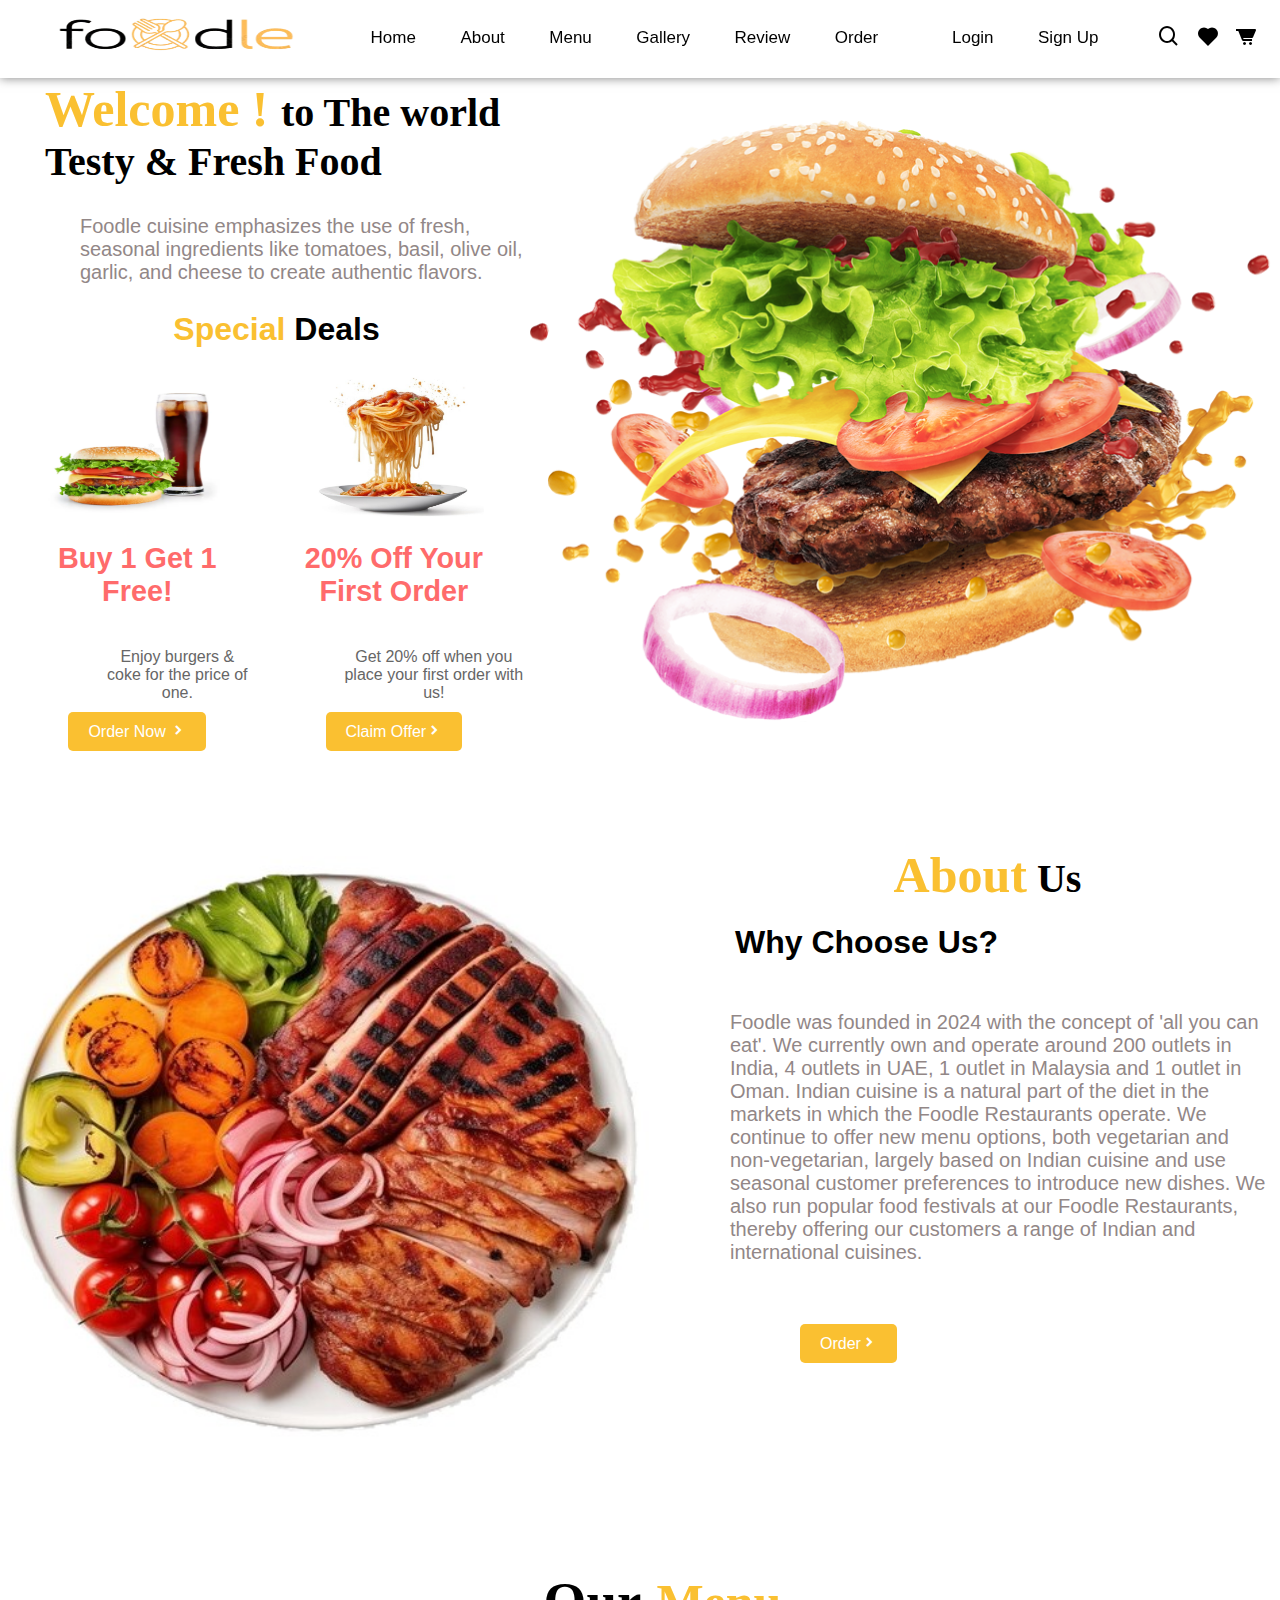
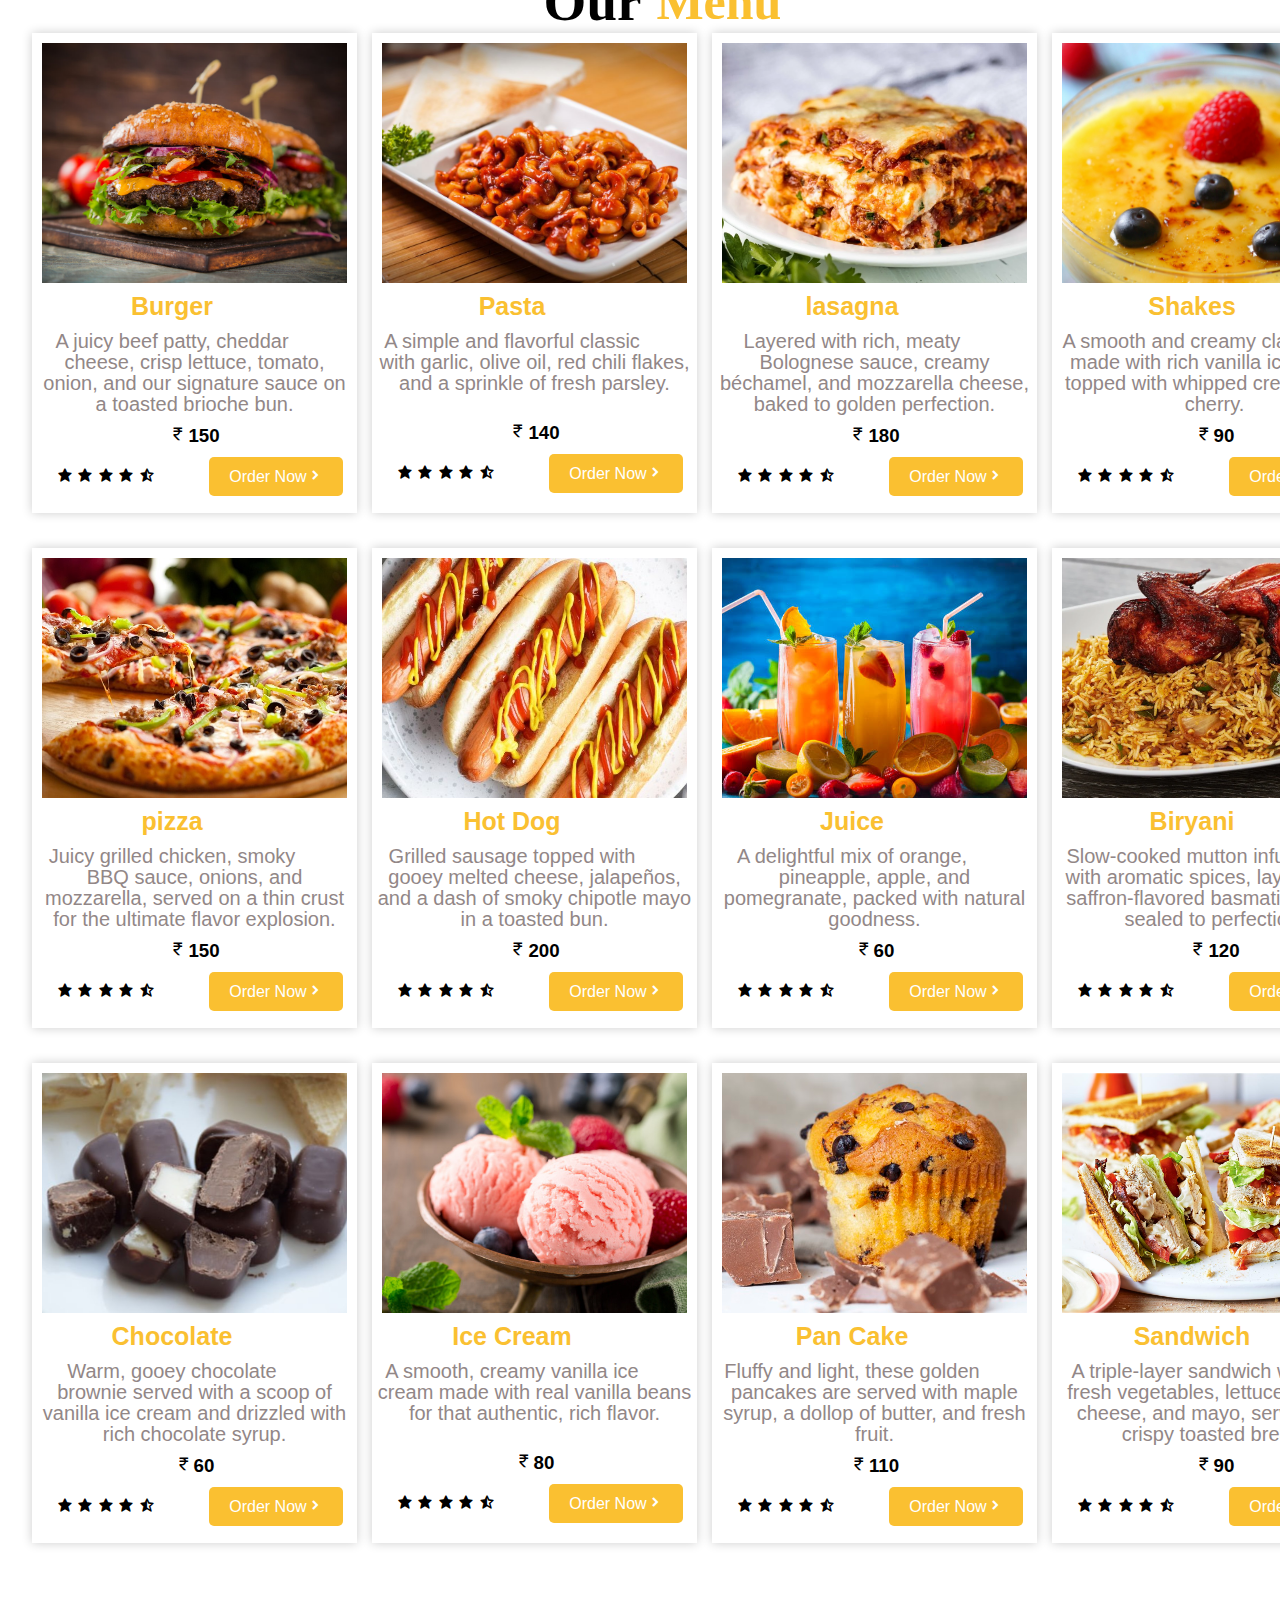
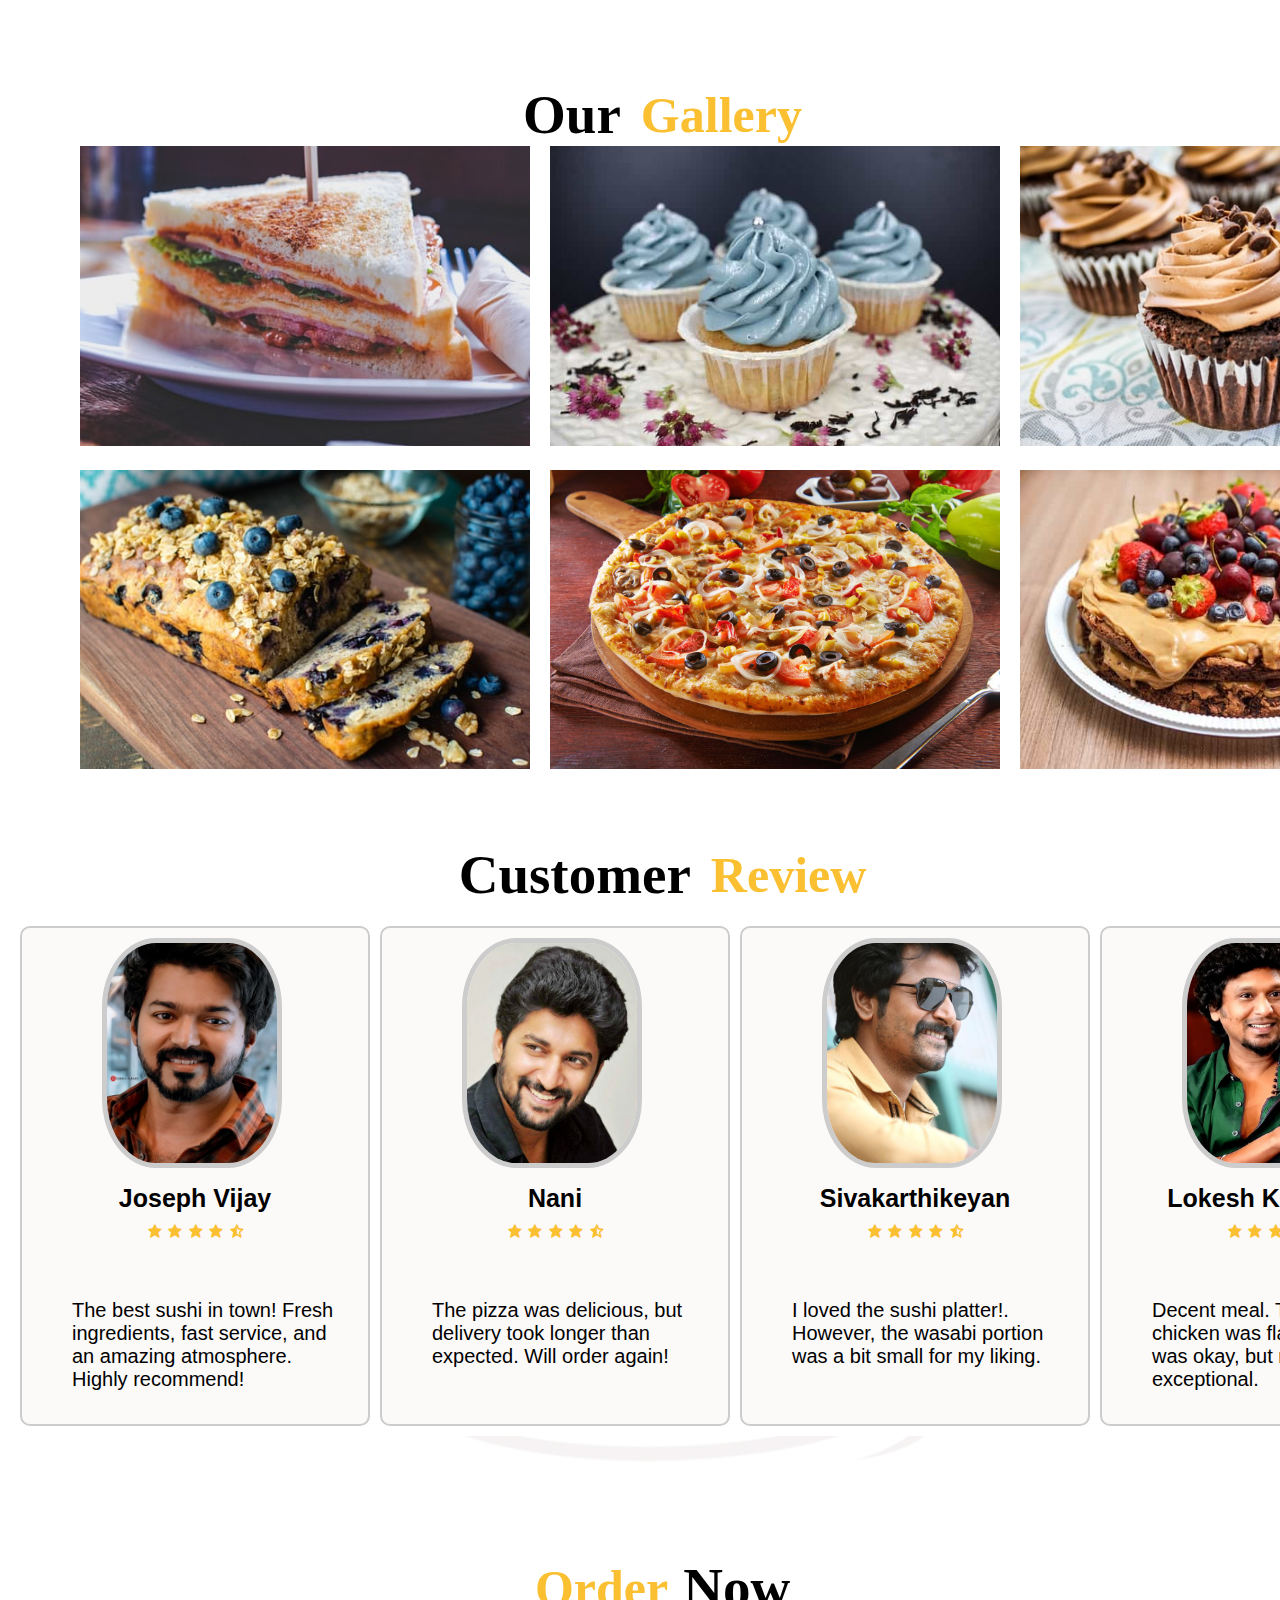
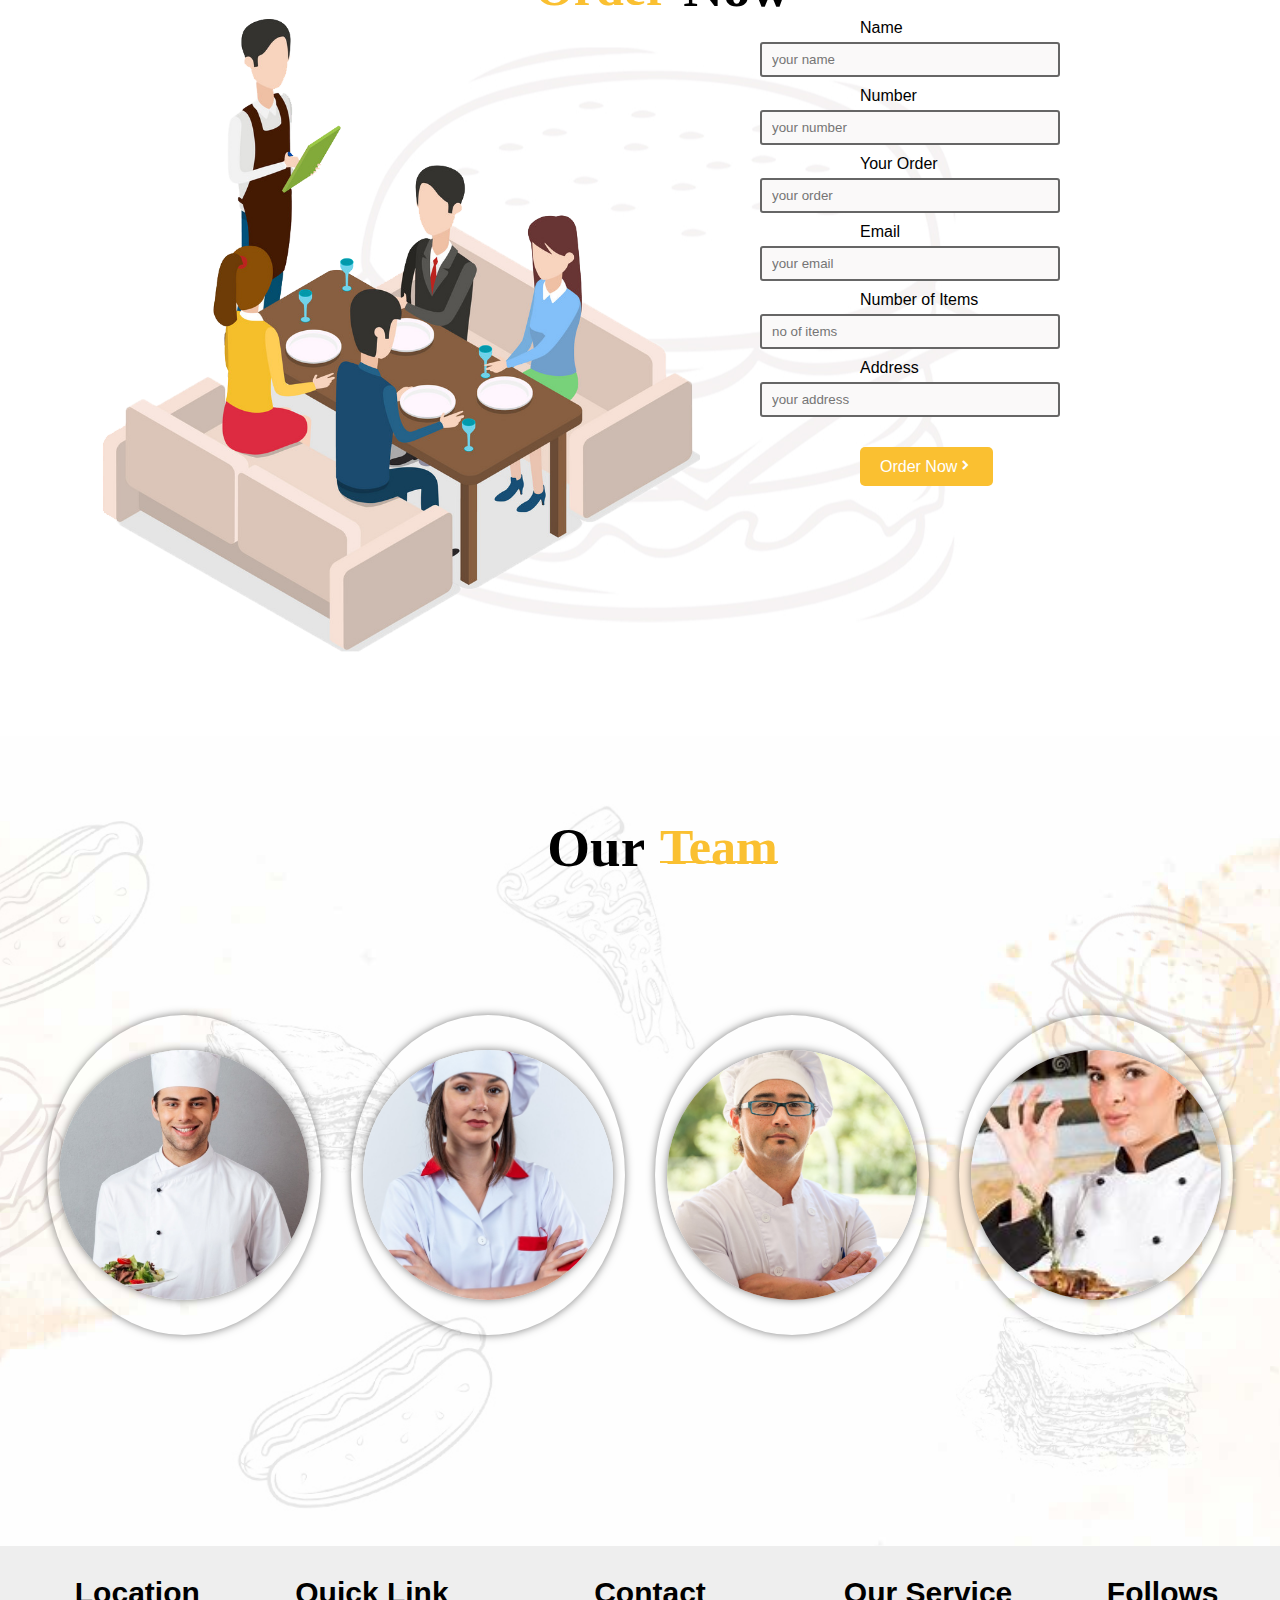
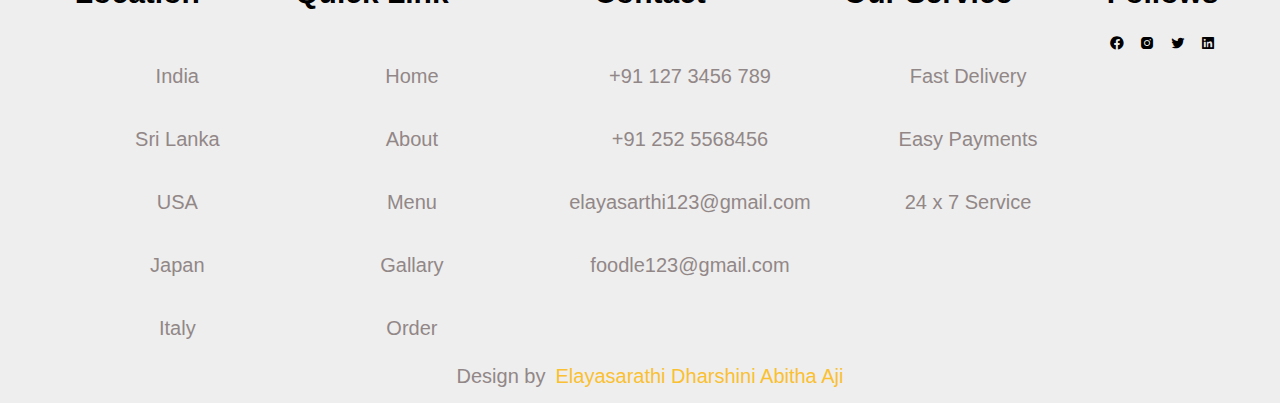
==== index.html @ 950eee89 "Add files via upload" ====
<!DOCTYPE html>
<html lang="en">
<head>
    <meta charset="UTF-8">
    <meta name="viewport" content="width=device-width, initial-scale=1.0">
    <link href='https://unpkg.com/boxicons@2.1.4/css/boxicons.min.css' rel='stylesheet'>
    <link rel="stylesheet" href="style.css">
    <title>Home</title>
</head>
<body>
    
    <section id="home">
        <nav>
            <div class="logo">
               <img src="image/foodle.png">
            </div>
            <ul>
                <li><a href="#home">Home</a></li>
                <li><a href="#about">About</a></li>
                <li><a href="#menu">Menu</a></li>
                <li><a href="#gallery">Gallery</a></li>
                <li><a href="#review">Review</a></li>
                <li><a href="#order">Order</a></li>
            </ul>
            <div>
                <ul>
                    <li><a href="Login.html">Login</a></li>
                    <li><a href="Register.html">Sign Up</a></li>
                </ul>
             </div>
             <div class="nav-icon">
                <span><i class='bx bx-search'></i></span>
                <span><i class='bx bxs-heart'></i></span>
                <span><i class='bx bxs-cart-alt'></i></span>
             </div>
             
        </nav>
   
    
        <div class="main">
            <div class="main-text">
                <h1> <span>Welcome ! </span>to The world Testy & Fresh Food
                </h1> 
                <p>
                        Foodle cuisine emphasizes the use of fresh, seasonal ingredients like tomatoes, basil, olive oil, garlic, and cheese to create authentic flavors.
                </p>
                <section class="deals">
                    <!--deals-->
                    <h2><span style="color:#fac031;">Special</span> Deals</h2>
                  <div class="deals-container">
                      <!-- First Deal -->
                        <div class="deal-banner">
                          <img src="image/burger.webp" alt="Buy 1 Get 1 Free">

                           <div class="deal-text">
                              <h3>Buy 1 Get 1 Free!</h3>
                              <p>Enjoy burgers & coke for the price of one.</p>
                              <button class="cta-btn">Order Now <i class='bx bxs-chevron-right'></i></button>
                              
                            </div>

                        </div>

                       <!-- Second Deal -->
                        <div class="deal-banner">
                            <img src="image/food2.jpg" alt="20% Off on Your First Order">
                            <div class="deal-text">
                                <h3>20% Off Your First Order</h3>
                                <p>Get 20% off when you place your first order with us!</p>
                                 <button class="cta-btn">Claim Offer<i class='bx bxs-chevron-right'></i></button>
                                 
                            </div>
                        </div>
                    </div>
                </section>
            </div>
            
            <div class="main-img">
                <img src="image/main_img.png">
            </div>
        </div>
        
 
    </section>

    <!--About-->
    <div class="about" id="about">
        <div class="about-container">
            <div class="about-img">
                <img src="image/food.jpg">
            </div>
            <div class="about-text">
                <h1><span style="color: #fac031;">About</span> Us</h1>
                <h3>Why Choose Us?</h3>
                <p>Foodle was founded in 2024 with the concept of 'all you can eat'. We currently own and operate around 200 outlets in India, 4 outlets in UAE, 1 outlet in Malaysia and 1 outlet in Oman.

                    Indian cuisine is a natural part of the diet in the markets in which the Foodle Restaurants operate. We continue to offer new menu options, both vegetarian and non-vegetarian, largely based on Indian cuisine and use seasonal customer preferences to introduce new dishes. We also run popular food festivals at our Foodle Restaurants, thereby offering our customers a range of Indian and international cuisines.
                </p>
                <button class="cta-btn" id="about-btn">Order<i class='bx bxs-chevron-right'></i></button>
            </div>
        </div>
    </div>


    <!--menu-->

    <div class="menu" id="menu">
        <h1>Our<span>Menu</span></h1>
        <div class="menu-box">
            <!-- menu 1 -->
            <div class="menu-card">
                <div class="menu-img">
                    <img src="image/buger.jpg">
                </div>
                <div class="menu-icon">
                   <i><i class='bx bxs-heart' ></i></i>
                </div>
            
                <div class="menu-text">
                   <h2>Burger</h2>
                   <p>A juicy beef patty, cheddar cheese, crisp lettuce, tomato, onion, and our signature sauce on a toasted brioche bun.</p>
                   <h3><i class='bx bx-rupee'></i>150</h3>
                   <div class="menu-star">
                      <i class='bx bxs-star' ></i>
                      <i class='bx bxs-star' ></i>
                      <i class='bx bxs-star' ></i>
                      <i class='bx bxs-star' ></i>
                      <i class='bx bxs-star-half' ></i>
                      <button class="cta-btn" id="menu-btn">Order Now<i class='bx bxs-chevron-right'></i></button>
                    </div>
                    
            
                </div>
            </div>
            <!-- menu 2 -->
            <div class="menu-card">
                <div class="menu-img">
                    <img src="image/pasta.jpg">
                </div>
                <div class="menu-icon">
                   <i><i class='bx bxs-heart' ></i></i>
                </div>
            
                <div class="menu-text">
                   <h2>Pasta</h2>
                   <p>A simple and flavorful classic with garlic, olive oil, red chili flakes, and a sprinkle of fresh parsley.</p>
                   <br>
                   <h3><i class='bx bx-rupee'></i>140</h3>
                   
                   <div class="menu-star">
                      <i class='bx bxs-star' ></i>
                      <i class='bx bxs-star' ></i>
                      <i class='bx bxs-star' ></i>
                      <i class='bx bxs-star' ></i>
                      <i class='bx bxs-star-half' ></i>
                    
                      <button class="cta-btn" id="menu-btn">Order Now<i class='bx bxs-chevron-right'></i></button>
                    </div>
                </div>
            </div>

            <!-- menu 3 -->

            <div class="menu-card">
                <div class="menu-img">
                    <img src="image/lasagna.webp">
                </div>
                <div class="menu-icon">
                   <i><i class='bx bxs-heart' ></i></i>
                </div>
            
                <div class="menu-text">
                   <h2>lasagna</h2>
                   <p>Layered with rich, meaty Bolognese sauce, creamy béchamel, and mozzarella cheese, baked to golden perfection.</p>
                   <h3><i class='bx bx-rupee'></i>180</h3>
                   <div class="menu-star">
                      <i class='bx bxs-star' ></i>
                      <i class='bx bxs-star' ></i>
                      <i class='bx bxs-star' ></i>
                      <i class='bx bxs-star' ></i>
                      <i class='bx bxs-star-half' ></i>
                    
                      <button class="cta-btn" id="menu-btn">Order Now<i class='bx bxs-chevron-right'></i></button>
                    </div>
                </div>
            </div>

            <!-- menu 4 -->
            <div class="menu-card">
                <div class="menu-img">
                    <img src="image/chocolate_Drink.jpg">
                </div>
                <div class="menu-icon">
                   <i><i class='bx bxs-heart' ></i></i>
                </div>
            
                <div class="menu-text">
                   <h2>Shakes</h2>
                   <p>A smooth and creamy classic made with rich vanilla ice cream, topped with whipped cream and a cherry.</p>
                   <h3><i class='bx bx-rupee'></i>90</h3>
                   <div class="menu-star">
                      <i class='bx bxs-star' ></i>
                      <i class='bx bxs-star' ></i>
                      <i class='bx bxs-star' ></i>
                      <i class='bx bxs-star' ></i>
                      <i class='bx bxs-star-half' ></i>
                    
                      <button class="cta-btn" id="menu-btn">Order Now<i class='bx bxs-chevron-right'></i></button>
                    </div>
                </div>
            </div>

            <!-- menu 5 -->
            <div class="menu-card">
                <div class="menu-img">
                    <img src="image/pizza.jpg">
                </div>
                <div class="menu-icon">
                   <i><i class='bx bxs-heart' ></i></i>
                </div>
            
                <div class="menu-text">
                   <h2>pizza</h2>
                   <p>Juicy grilled chicken, smoky BBQ sauce, onions, and mozzarella, served on a thin crust for the ultimate flavor explosion.</p>
                   <h3><i class='bx bx-rupee'></i>150</h3>
                   <div class="menu-star">
                      <i class='bx bxs-star' ></i>
                      <i class='bx bxs-star' ></i>
                      <i class='bx bxs-star' ></i>
                      <i class='bx bxs-star' ></i>
                      <i class='bx bxs-star-half' ></i>
                
                      <button class="cta-btn" id="menu-btn">Order Now<i class='bx bxs-chevron-right'></i></button>
                    </div>
                </div>
            </div>

            <!-- menu 6 -->
            <div class="menu-card">
                <div class="menu-img">
                    <img src="image/Hot_dog.jpg">
                </div>
                <div class="menu-icon">
                   <i><i class='bx bxs-heart' ></i></i>
                </div>
            
                <div class="menu-text">
                   <h2>Hot Dog</h2>
                   <p>Grilled sausage topped with gooey melted cheese, jalapeños, and a dash of smoky chipotle mayo in a toasted bun.</p>
                   <h3><i class='bx bx-rupee'></i>200</h3>
                   <div class="menu-star">
                      <i class='bx bxs-star' ></i>
                      <i class='bx bxs-star' ></i>
                      <i class='bx bxs-star' ></i>
                      <i class='bx bxs-star' ></i>
                      <i class='bx bxs-star-half' ></i>
                    
                      <button class="cta-btn" id="menu-btn">Order Now<i class='bx bxs-chevron-right'></i></button>
                    </div>
                </div>
            </div>
            <!-- menu 7 -->
            <div class="menu-card">
                <div class="menu-img">
                    <img src="image/juse.jpg">
                </div>
                <div class="menu-icon">
                   <i><i class='bx bxs-heart' ></i></i>
                </div>
            
                <div class="menu-text">
                   <h2>Juice</h2>
                   <p>A delightful mix of orange, pineapple, apple, and pomegranate, packed with natural goodness.</p>
                   <h3><i class='bx bx-rupee'></i>60</h3>
                   <div class="menu-star">
                      <i class='bx bxs-star' ></i>
                      <i class='bx bxs-star' ></i>
                      <i class='bx bxs-star' ></i>
                      <i class='bx bxs-star' ></i>
                      <i class='bx bxs-star-half' ></i>
                    
                      <button class="cta-btn" id="menu-btn">Order Now<i class='bx bxs-chevron-right'></i></button>
                    </div>
                </div>
            </div>

            <!-- menu 8 -->
            <div class="menu-card">
                <div class="menu-img">
                    <img src="image/biryani.webp">
                </div>
                <div class="menu-icon">
                   <i><i class='bx bxs-heart' ></i></i>
                </div>
            
                <div class="menu-text">
                   <h2>Biryani</h2>
                   <p>Slow-cooked mutton infused with aromatic spices, layered with saffron-flavored basmati rice, and sealed to perfection.</p>
                   <h3><i class='bx bx-rupee'></i>120</h3>
                   <div class="menu-star">
                      <i class='bx bxs-star' ></i>
                      <i class='bx bxs-star' ></i>
                      <i class='bx bxs-star' ></i>
                      <i class='bx bxs-star' ></i>
                      <i class='bx bxs-star-half' ></i>
                    
                      <button class="cta-btn" id="menu-btn">Order Now<i class='bx bxs-chevron-right'></i></button>
                    </div>
                </div>
            </div>

            <!-- menu 9 -->
            <div class="menu-card">
                <div class="menu-img">
                    <img src="image/chocolate.jpg">
                </div>
                <div class="menu-icon">
                   <i><i class='bx bxs-heart' ></i></i>
                </div>
            
                <div class="menu-text">
                   <h2>Chocolate</h2>
                   <p>Warm, gooey chocolate brownie served with a scoop of vanilla ice cream and drizzled with rich chocolate syrup.</p>
                   <h3><i class='bx bx-rupee'></i>60</h3>
                   <div class="menu-star">
                      <i class='bx bxs-star' ></i>
                      <i class='bx bxs-star' ></i>
                      <i class='bx bxs-star' ></i>
                      <i class='bx bxs-star' ></i>
                      <i class='bx bxs-star-half' ></i>
                    
                      <button class="cta-btn" id="menu-btn">Order Now<i class='bx bxs-chevron-right'></i></button>
                    </div>
                </div>
            </div>

            <!-- menu 10 -->
            <div class="menu-card">
                <div class="menu-img">
                    <img src="image/ice_cream.jpg">
                </div>
                <div class="menu-icon">
                   <i><i class='bx bxs-heart' ></i></i>
                </div>
            
                <div class="menu-text">
                   <h2>Ice Cream</h2>
                   <p>A smooth, creamy vanilla ice cream made with real vanilla beans for that authentic, rich flavor.</p>
                   <br>
                   <h3><i class='bx bx-rupee'></i>80</h3>
                   
                   <div class="menu-star">
                      <i class='bx bxs-star' ></i>
                      <i class='bx bxs-star' ></i>
                      <i class='bx bxs-star' ></i>
                      <i class='bx bxs-star' ></i>
                      <i class='bx bxs-star-half' ></i>
                    
                      <button class="cta-btn" id="menu-btn">Order Now<i class='bx bxs-chevron-right'></i></button>
                    </div>
                </div>
            </div>

            <!-- menu 11 -->
            <div class="menu-card">
                <div class="menu-img">
                    <img src="image/Spanchi.jpg">
                </div>
                <div class="menu-icon">
                   <i><i class='bx bxs-heart' ></i></i>
                </div>
            
                <div class="menu-text">
                   <h2>Pan Cake</h2>
                   <p>Fluffy and light, these golden pancakes are served with maple syrup, a dollop of butter, and fresh fruit.</p>
                   <h3><i class='bx bx-rupee'></i>110</h3>
                   <div class="menu-star">
                      <i class='bx bxs-star' ></i>
                      <i class='bx bxs-star' ></i>
                      <i class='bx bxs-star' ></i>
                      <i class='bx bxs-star' ></i>
                      <i class='bx bxs-star-half' ></i>
                    
                      <button class="cta-btn" id="menu-btn">Order Now<i class='bx bxs-chevron-right'></i></button>
                    </div>
                </div>
            </div>

            <!-- menu 12 -->

            <div class="menu-card">
                <div class="menu-img">
                    <img src="image/sandwich.jpg">
                </div>
                <div class="menu-icon">
                   <i><i class='bx bxs-heart' ></i></i>
                </div>
            
                <div class="menu-text">
                   <h2>Sandwich</h2>
                   <p>A triple-layer sandwich with fresh vegetables, lettuce, tomato, cheese, and mayo, served with crispy toasted bread.</p>
                   <h3><i class='bx bx-rupee'></i>90</h3>
                   <div class="menu-star">
                      <i class='bx bxs-star' ></i>
                      <i class='bx bxs-star' ></i>
                      <i class='bx bxs-star' ></i>
                      <i class='bx bxs-star' ></i>
                      <i class='bx bxs-star-half' ></i>
                    
                      <button class="cta-btn" id="menu-btn">Order Now<i class='bx bxs-chevron-right'></i></button>
                    </div>
                </div>
            </div>
        </div>
    </div>
    
    <!-- gallery-->
    <div class="gallery" id="gallery">
        <h1>Our <span>Gallery</span></h1>
        <div class="gallery-image-box">
            <div class="gallery-image">
                <img src="image/gallary_1.jpg">
                <h3>Sandwich</h3>
                <p>A triple-layer sandwich with fresh vegetables, lettuce, tomato, cheese, and mayo, served with crispy toasted bread.</p>
                <button class="cta-btn" id="gallery-btn">Order<i class='bx bxs-chevron-right'></i></button>
            </div>
            <div class="gallery-image">
                <img src="image/gallary_2.jpg">
                <h3>Cream CupCake</h3>
                <p>Light vanilla cupcakes filled with fresh whipped cream and topped with strawberry slices or puree.</p>
                <button class="cta-btn" id="gallery-btn">Order<i class='bx bxs-chevron-right'></i></button>
            </div>
            <div class="gallery-image">
                <img src="image/gallary_3.jpg">
                <h3>Chocolate CupCake</h3>
                <p>Rich and decadent, often paired with ganache, fudge, or chocolate buttercream.</p>
                <button class="cta-btn" id="gallery-btn">Order<i class='bx bxs-chevron-right'></i></button>
            </div>
            <br>
            <div class="gallery-image">
                <img src="image/gallary_4.jpg">
                <h3>Brownie</h3>
                <p>Light and airy, with a texture closer to cake. These contain more flour and baking powder.</p>
                <button class="cta-btn" id="gallery-btn">Order<i class='bx bxs-chevron-right'></i></button>
            </div>
            <div class="gallery-image">
                <img src="image/gallary_5.jpg">
                <h3>pizza</h3>
                <p>Barbecue sauce, grilled chicken, red onions, and cilantro.</p>
                <button class="cta-btn" id="gallery-btn">Order<i class='bx bxs-chevron-right'></i></button>
            </div>
            <div class="gallery-image">
                <img src="image/gallary_6.jpg">
                <h3>Fruit Brownie</h3>
                <p>A fruit brownie is a delightful fusion of rich chocolate brownies and the refreshing sweetness of fruits.</p>
                <button class="cta-btn" id="gallery-btn">Order<i class='bx bxs-chevron-right'></i></button>
            </div>
            
        </div>
    </div>

    <!-- review -->

    <div class="review" id="review">
        <h1>Customer<span>Review</span></h1>
        <!-- review 1-->
        <div class="review-card">
            <div class="review-box">
                <div class="review-img">
                    <img src="image/vijay.jpg">
                </div>
                <div class="review-text">
                    <h3> Joseph Vijay</h3>
                    <div class="review-star">
                        <i class='bx bxs-star' ></i>
                        <i class='bx bxs-star' ></i>
                        <i class='bx bxs-star' ></i>
                        <i class='bx bxs-star' ></i>
                        <i class='bx bxs-star-half' ></i>
                    </div>
                    <div class="review-social">
                        <i class='bx bxl-facebook-circle'></i>
                        <i class='bx bxl-instagram-alt'></i>
                        <i class='bx bxl-twitter'></i>
                        <i class='bx bxl-linkedin-square' ></i>
                    </div>
                   
                    <p>The best sushi in town! Fresh ingredients, fast service, and an amazing atmosphere. Highly recommend!</p>
                    
                </div>
            </div>
    
            <!-- review 2-->
                <div class="review-box">
                    <div class="review-img">
                        <img src="image/nani.webp">
                    </div>
                    <div class="review-text">
                        <h3>Nani</h3>
                        <div class="review-star">
                            <i class='bx bxs-star' ></i>
                            <i class='bx bxs-star' ></i>
                            <i class='bx bxs-star' ></i>
                            <i class='bx bxs-star' ></i>
                            <i class='bx bxs-star-half' ></i>
                        </div>
                        <div class="review-social">
                            <i class='bx bxl-facebook-circle'></i>
                            <i class='bx bxl-instagram-alt'></i>
                            <i class='bx bxl-twitter'></i>
                            <i class='bx bxl-linkedin-square' ></i>
                        </div>
                   
                        <p>The pizza was delicious, but delivery took longer than expected. Will order again!</p>
                    
                    </div>
                </div>
        
    
            <!-- review 3-->
    
                <div class="review-box">
                    <div class="review-img">
                        <img src="image/siva.jpg">
                    </div>
                    <div class="review-text">
                        <h3>Sivakarthikeyan</h3>
                        <div class="review-star">
                            <i class='bx bxs-star' ></i>
                            <i class='bx bxs-star' ></i>
                            <i class='bx bxs-star' ></i>
                            <i class='bx bxs-star' ></i>
                            <i class='bx bxs-star-half' ></i>
                        </div>
                        <div class="review-social">
                            <i class='bx bxl-facebook-circle'></i>
                            <i class='bx bxl-instagram-alt'></i>
                            <i class='bx bxl-twitter'></i>
                            <i class='bx bxl-linkedin-square' ></i>
                        </div>
                       
                        <p>I loved the sushi platter!. However, the wasabi portion was a bit small for my liking.</p>
                        
                    </div>
                </div>
            
    
    
            <!-- review 4-->
            
                <div class="review-box">
                    <div class="review-img">
                        <img src="image/lokesh.jpg">
                    </div>
                    <div class="review-text">
                        <h3>Lokesh Kanagaraj</h3>
                        <div class="review-star">
                            <i class='bx bxs-star' ></i>
                            <i class='bx bxs-star' ></i>
                            <i class='bx bxs-star' ></i>
                            <i class='bx bxs-star' ></i>
                            <i class='bx bxs-star-half' ></i>
                        </div>
                        <div class="review-social">
                            <i class='bx bxl-facebook-circle'></i>
                            <i class='bx bxl-instagram-alt'></i>
                            <i class='bx bxl-twitter'></i>
                            <i class='bx bxl-linkedin-square' ></i>
                        </div>
                       
                        <p>Decent meal. The fried chicken was flavorful, Service was okay, but not exceptional.</p>
                        
                    </div>
                </div>
            
        </div>
    </div>

    <!-- order-->

     <div class="order" id="order">
        <h1><span>Order</span>Now</h1>
        <div class="order-main">
            <div class="order-img">
                <img src="image/order_image.png">
            </div>
            <form action="#" class="form">
                <div class="input">
                    <label for="name">Name</label>
                    <br>
                    <input id="name" placeholder="your name">
                </div>
                <div class="input">
                    <label for="number">Number</label>
                    <br>
                    <input type="number" id="number" placeholder="your number">
                </div>
                <div class="input">
                    <label for="order">Your Order</label>
                    <br>
                    <input id="order" placeholder="your order">
                </div>
                <div class="input">
                    <label for="email">Email</label>
                    <br>
                    <input id="email" placeholder="your email">
                </div>
                <div class="input">
                    <label for="items">Number of Items</label>
                    <br>
                    <input id="items" placeholder="no of items">
                </div>
                <div class="input">
                    <label for="address">Address</label>
                    <br>
                    <input id="address" placeholder="your address">
                </div>
                <button class="cta-btn" id="order-btn">Order Now<i class='bx bxs-chevron-right'></i></button>
            </form>
        </div>
     </div>


         <!--Team-->

    <div class="team">
        <h1>Our<span>Team</span></h1>

        <div class="team_box">
            <div class="profile">
                <img src="image/chef1.png">

                <div class="info">
                    <h2 class="name">Aji</h2>
                    

                    <div class="team_icon">
                        <i class='bx bxl-facebook-circle'></i>
                        <i class='bx bxl-instagram-alt'></i>
                        <i class='bx bxl-twitter'></i>
                        <i class='bx bxl-linkedin-square' ></i>
                    </div>

                </div>

            </div>

            <div class="profile">
                <img src="image/chef2.png">

                <div class="info">
                    <h2 class="name">Abitha</h2>
                    

                    <div class="team_icon">
                        <i class='bx bxl-facebook-circle'></i>
                        <i class='bx bxl-instagram-alt'></i>
                        <i class='bx bxl-twitter'></i>
                        <i class='bx bxl-linkedin-square' ></i>
                    </div>

                </div>

            </div>

            <div class="profile">
                <img src="image/chef3.jpg">

                <div class="info">
                    <h2 class="name">Elayasarathi</h2>
                    

                    <div class="team_icon">
                        <i class='bx bxl-facebook-circle'></i>
                        <i class='bx bxl-instagram-alt'></i>
                        <i class='bx bxl-twitter'></i>
                        <i class='bx bxl-linkedin-square' ></i>
                    </div>

                </div>

            </div>

            <div class="profile">
                <img src="image/chef4.jpg">

                <div class="info">
                    <h2 class="name">Dharshini</h2>
            

                    <div class="team_icon">
                        <i class='bx bxl-facebook-circle'></i>
                        <i class='bx bxl-instagram-alt'></i>
                        <i class='bx bxl-twitter'></i>
                        <i class='bx bxl-linkedin-square' ></i>
                    </div>

                </div>

            </div>

        </div>

    </div>



    <!--Footer-->

    <footer>
        <div class="footer_main">

            <div class="footer_tag">
                <h2>Location</h2>
                <p>India</p>
                <p>Sri Lanka</p>
                <p>USA</p>
                <p>Japan</p>
                <p>Italy</p>
            </div>

            <div class="footer_tag">
                <h2>Quick Link</h2>
                <p>Home</p>
                <p>About</p>
                <p>Menu</p>
                <p>Gallary</p>
                <p>Order</p>
            </div>

            <div class="footer_tag">
                <h2>Contact</h2>
                <p>+91 127 3456 789</p>
                <p>+91 252 5568456</p>
                <p>elayasarthi123@gmail.com</p>
                <p>foodle123@gmail.com</p>
            </div>

            <div class="footer_tag">
                <h2>Our Service</h2>
                <p>Fast Delivery</p>
                <p>Easy Payments</p>
                <p>24 x 7 Service</p>
            </div>

            <div class="footer_tag">
                <h2>Follows</h2>
                <i class='bx bxl-facebook-circle'></i>
                <i class='bx bxl-instagram-alt'></i>
                <i class='bx bxl-twitter'></i>
                <i class='bx bxl-linkedin-square' ></i>
            </div>

        </div>

        <p class="end">Design by<span><i class="fa-solid fa-face-grin"></i>Elayasarathi Dharshini Abitha Aji</span></p>

    </footer>
</body>
</html>
---- style.css ----
*{
    margin:0px;
    padding:0px;
    box-sizing:border-box;
    font-family:sans-serif;
   
}
html{
    /* scroll-behavior:smooth; */
    margin:0px;
    padding:0px;
    box-sizing:border-box;
    font-family:sans-serif;
}
section{
    width:100%;
    height:100hv;
}
section nav img{
    width: 300px;
    height:60px;
    cursor: pointer;
    margin: 7px 0;
}
section nav ul{
    list-style:none;
}
section nav{
    display:flex;
    justify-content:space-around;
    align-items:center;
    position: fixed;
    right: 0;
    left: 0;
    background: white;
    box-shadow: 0 0 10px rgba(0,0,0,0.5);
    z-index: 1000;
}
section nav ul li{
    display:inline-block;
    margin:0 20px;
}
section nav ul li a{
    text-decoration:none;
    color:black;
    font-weight:500;
    font-size:17px;
    transition:0.1s;
}

section nav ul li a::after{
    content:'';
    width:0px;
    height:2px;
    background-color: #fac031;
    display:block;
    transition:0.2s linear;
}
section nav ul li a:hover{
    color:#fac031;
}
section nav ul li a:hover::after{
    width:100%;
}
section nav span{
    font-size:24px;
    margin:0 5px;
    color:black;
    cursor:pointer;
    transition:0.2s
}
section nav span:hover{
    color:#fac031;
}

/* home */

section .main .main-img img{
    top:50px;
}
h1{
    padding-top: 80px;
    padding-left:45px;
    font-size:40px;
    font-family:mv boli;
}
h1 span{
    color:#fac031;
    font-family:mv boli;
    font-size:50px;
}
p{
    position:relative;
    color:rgb(146, 135, 135);
    font-size:20px;
    padding-left: 80px;
    padding-top:30px;
    margin-bottom:10px;
    
    
}
.main{
    display: flex;

}
.main  img{
    padding-top: 65px;
    position:relative;
    left:0px;
    width:750px;

}
.deals{
    padding:2px 2px 0px 15px;
    text-align:center;
    box-sizing:border-box;
    box-shadow:black;
    background-color:white;
    height:max-content;
    border-radius: 15px;
    margin-left:5px;

}
.deals h2{
    font-size:2rem;
    margin-top:15px;
    margin-bottom:25px;
    color:black;
   
}
.deal-banner img{
    margin-top:0px;
    width:180px;
    height:150px;
    padding:0px;
    
}
.deals-container{
    display:flex;
   
}
.cta-btn{
    padding: 10px 20px;
    background-color: #fac031;
    color: white;
    border: none;
    border-radius: 5px;
    font-size: 1rem;
    cursor: pointer;
    transition: background-color 0.3s ease;
    position:relative;
}
    
.cta-btn i{
    color: #fff;
    transition: 0.3s;
}

.cta-btn:hover i{
    transform: translateX(7px);
}

.cta-btn:hover{
    color:black;
    background-color:white;
}
.deal-text{
    padding:5px;
}
.deal-banner h3{
    font-size:1.8rem;
    margin:10px;
    color:#ff6b6b;
}
.deal-banner p{
    font-size:1rem;
    color:  #666;
}

/* about */

.about-container{
    display:flex;
}
.about-container .about-img img{
    width:650px;
    height:600px;
    margin-top:100px;
}
.about-container .about-text h1{
    font-size:40px;
    margin:10px;
    text-align:center;
}
.about-container .about-text h3{
    font-size:2rem;
    margin-top:20px;
    margin-left:85px;
}
.about-container .about-text p{
    margin-top: 20px;
    padding-right:10px;
}
#about-btn{
    left:150px;
    margin-top:50px;
}

/* menu */
.menu{
    width:100%;
    padding:70px 0;
}
.menu h1{
    font-size:55px;
    display:flex;
    align-items:center;
    justify-content:center;
    margin-top:-40px;
}
.menu h1 span{
    color:#fac031;
    margin-left:15px;
    font-family:mv boli;
}
.menu .menu-box{
    width:95%;
    margin:0 auto;
    display:grid;
    grid-template-columns:1fr 1fr 1fr 1fr;
    grid-gap:15px;
}
.menu .menu-box .menu-card{
    width:325px;
    height:480px;
    padding:5px;
    margin-bottom:20px;
    box-shadow:0 0 10px rgba(0,0,0,0.2);
}
.menu .menu-box .menu-card img{
    margin:0 auto;
    overflow:hidden;
    align-items:center;
    padding:5px;
}
.menu .menu-box .menu-card img{
    width:100%;
    height:250px;
    object-fit:cover;
    object-position:center;
    transition:0.3s;
}
.menu .menu-box .menu-card img:hover{
     transform:scale(1.1);
}
.menu .menu-box .menu-card .menu-icon{
    width:45px;
    height:45px;
    float:right;
    position:relative;
    top:-210px;
    right:-8px;
    opacity:0;
    border-radius:7px;
    transition:0.3s;
}
.menu .menu-box .menu-card:hover .menu-icon{
    position:relative;
    top:-220px;
    right:20px;
    opacity:1;
}
.menu .menu-box .menu-card .menu-icon i{
    font-size:25px;
    display:flex;
    align-items:center;
    justify-content:center;
    line-height:50px;
    color:white;
    cursor:pointer;
    text-shadow:0 0 6px #000;
    transition:0.2s;
}
.menu .menu-box .menu-card .menu-icon i:hover{
    color:red;
}

.menu .menu-box .menu-card .menu-text h2{
    text-align:center;
    color:#fac031;
    margin:0px;
    padding-left:0px;
    font-size:25px;
}
.menu .menu-box .menu-card .menu-text p{
    text-align:center;
    margin-top:-20px;
    padding-left:0px;
    line-height:21px;
}
.menu .menu-box .menu-card .menu-text h3{
    margin-bottom:5px;
    text-align:center;
}
.menu .menu-box .menu-card .menu-star{
    align-items:center;
    padding-left:20px;
    margin-top:10px;
}
#menu-btn{
    margin-left:50px;
}


/* Gallery */

.gallery{
    width:100%;
    padding:20px 0;
    margin-top:-50px;
}
.gallery h1{
    font-size:55px;
    display:flex;
    align-items:center;
    justify-content:center;
}
.gallery h1 span{
    color:#fac031;
    font-family:mv boli;
    padding-left:20px;
}
.gallery-image-box {
    display:grid;
    grid-template-columns:1fr 1fr 1fr 1fr;
    grid-gap:20px;
    margin-left:80px;
}
.gallery-image img{
    width:450px;
    transition:0.3s;
    position:relative;
}
.gallery-image:hover img{
    opacity:0.4;
}
.gallery-image h3{
    position:absolute;
    font-size:35px;
    color:#fac031;
    font-family:polo;
    z-index:5;
    transition:0.3s;
    margin-top:-270px;
    padding-left:110px;
    opacity:0;
}
.gallery-image:hover h3{
    opacity:1;
}
.gallery-image p{
    position:absolute;
    width:400px;
    margin-top:-250px;
    text-align:center;
    color:black;
    z-index:5;
    transition:0.3s;
    opacity:0;
}
.gallery-image:hover p{
    opacity:1;
}
.gallery-image #gallery-btn{
    position:absolute;
    margin-top:240px;
    margin-left:-250px;
    opacity:0;
}
.gallery-image:hover #gallery-btn{
    opacity:1;
}


/* review */
.review{
    width:100%;
    padding:10px 0;
    margin-top:-40px;
}
.review h1{
    align-items:center;
    justify-content:center;
    font-size:55px;
    display:flex;
    position:relative;
    transition:0.3s;
}
.review h1 span{
    margin-left:20px;
}

.review .review-card{
    width:100%;
    margin-top:20px;
    margin-left:20px;
    display:grid;
    grid-template-columns: 1fr 1fr 1fr 1fr;
    grid-gap:10px;
}
.review .review-card .review-box{
    width:350px;
    height:500px;
    background:rgb(252, 249, 249);
    border-radius:10px;
    border:2px solid #cccccc;
    
}

.review-card .review-box .review-image{
    display:flex;
    align-items:center;
    justify-content:center;
    position:relative;
    transition: 0.1em;
    
}
.review-card .review-box  img{
    width:180px;
    height:230px;
    object-fit:cover;
    object-position:center;
    border-radius:30%;
    border:5px solid #cccccc;
}
.review img{
    margin-left:80px;
    margin-top:10px;
    margin-bottom:10px;
}
.review .review-card .review-box:hover img{
    transform: translateY(-50px);
}
.review-text h3{
    text-align:center;
    padding-top:2px;
    font-size:25px;
    margin-bottom:10px;
    position:relative;
    transition:0.3s;
}
.review .review-card .review-box:hover h3{
    transform:translateY(-40px);
}
.review-star{
    margin-left:125px;
    color:#fac031;

}

.review .review-card .review-box:hover .review-star{
    transform:translateY(-30px);
}
.review-social{
    margin: 5px 1px;
    margin-left:130px;
    font-size: 15px;
    opacity: 0;
    cursor: pointer;
    transition: 0.3s;
}
.review .review-card .review-box:hover .review-social{
    opacity:1;
    transform:trenslateY(-8px);
}
.review-text p{
    right:30px;
    color:black;
    transition:0.3s;
}
.review .review-card .review-box:hover p{
    margin-top:5px;
}

/* order */
.order{
    width:100%;
    height:100vh;
    padding-top:40px;
    background-image:url(image/bg2.jpg);
    background-position: center;
}
.order h1{
    display:flex;
    align-items:center;
    justify-content:center;
    font-size:55px;
}
.order h1 span{
    margin-right:15px;
}
.order .order-main{
    display:grid;
    grid-template-columns:1fr 1fr;
    grid-gap:0 10px;
}
.order img{
    width:600px;
    margin-left:100px;
    margin-bottom:100px;
}
.order .order-main form .input p{
    line-height:25px;
}
.order label{
    margin-left:150px;
}
.order input{
    margin:5px;
    margin-bottom:10px;
    margin-left:50px;
}
.order .input input:focus{
    border:2px solid #fac031;
}
.order .input input{
    width:300px;
    height:35px;
    padding:0 10px;
    border:2px solid #666;
    background:#faf9f9;
    outline:none;
    border-radius:3px;
    
}

#order-btn{
    margin-top:20px;
    margin-left:150px;
}



/*Team*/

.team{
    width: 100%;
    height: 90vh;
    background-image: url(image/bg1.jpg);
    background-size: cover;
    background-position: center;
}

.team h1{
    display: flex;
    align-items: center;
    justify-content: center;
    font-size: 55px;
    margin-bottom: 30px;
}

.team h1 span{
    color: #fac031;
    margin-left: 15px;
    font-family: mv boli;
}

.team h1 span::after{
    content: '';
    width: 100%;
    height: 2px;
    background: #fac031;
    display: block;
    position: relative;
    bottom: 15px;
}

.team .team_box{
    width: 95%;
    margin: 0 auto;
    display: flex;
    align-items: center;
    justify-content: center;
    position: relative;
    top: 13%;
}

.team .team_box .profile{
    width: 320px;
    height: 320px;
    border-radius: 50%;
    margin: 0 15px;
    display: flex;
    align-items: center;
    justify-content: center;
    position: relative;
    box-shadow: 0 0 8px rgba(0,0,0,0.5);
    transition: 0.4s;
}

.team .team_box .profile:hover{
    border-radius: 20px;
    height: 320px;
}

.team .team_box .profile img{
    width: 250px;
    height: 250px;
    object-fit: cover;
    object-position: center;
    border-radius: 50%;
    cursor: pointer;
    box-shadow: 0 0 8px rgba(0,0,0,0.5);
    z-index: 2;
    transition: 0.4s;
}

.team .team_box .profile:hover img{
    border-radius: 20px;
    margin-top: -230px;
}

.team .team_box .profile .info{
    position: absolute;
    text-align: center;
    top: 25%;
    transition: 0.4s;
}

.team .team_box .profile:hover .info{
    top: 60%;
}

.team .team_box .profile .info .name{
    color: #fac031;
    margin-bottom: 15px;
}

.team .team_box .profile .info .bio{
    width: 70%;
    text-align: center;
    margin: 0 auto 10px auto;
}

.team .team_box .profile .info .team_icon i{
    margin: 10px 5px 5px 0;
    cursor: pointer;
    transition: 0.3s;
}

.team .team_box .profile .info .team_icon i:hover{
    color: #fac031;
}



/*Footer*/

footer{
    width: 100%;
    padding: 30px 0 0 20px;
    background: #eeeeee;
}

footer .footer_main{
    display: grid;
    grid-template-columns: 1fr 1fr 1fr 1fr 1fr;
}

footer .footer_main .footer_tag{
    text-align: center;
}

footer .footer_main .footer_tag h2{
    color: #000;
    margin-bottom: 25px;
    font-size: 30px;
}

footer .footer_main .footer_tag p{
    margin: 10px 0;
}

footer .footer_main .footer_tag i{
    margin: 0 5px;
    cursor: pointer;
}

footer .footer_main .footer_tag i:hover{
    color: #fac031;
}

footer .end{
    display: flex;
    align-items: center;
    justify-content: center;
    padding: 15px;
}

footer .end span{
    color: #fac031;
    margin-left: 10px;
}

::-webkit-scrollbar{
    width: 13px;
}

::-webkit-scrollbar-track{
    border-radius: 15px;
    box-shadow: inset 0 0 5px rgba(0,0,0,0.5);
}

::-webkit-scrollbar-thumb{
    background: #fac031;
    border-radius: 15px;
}
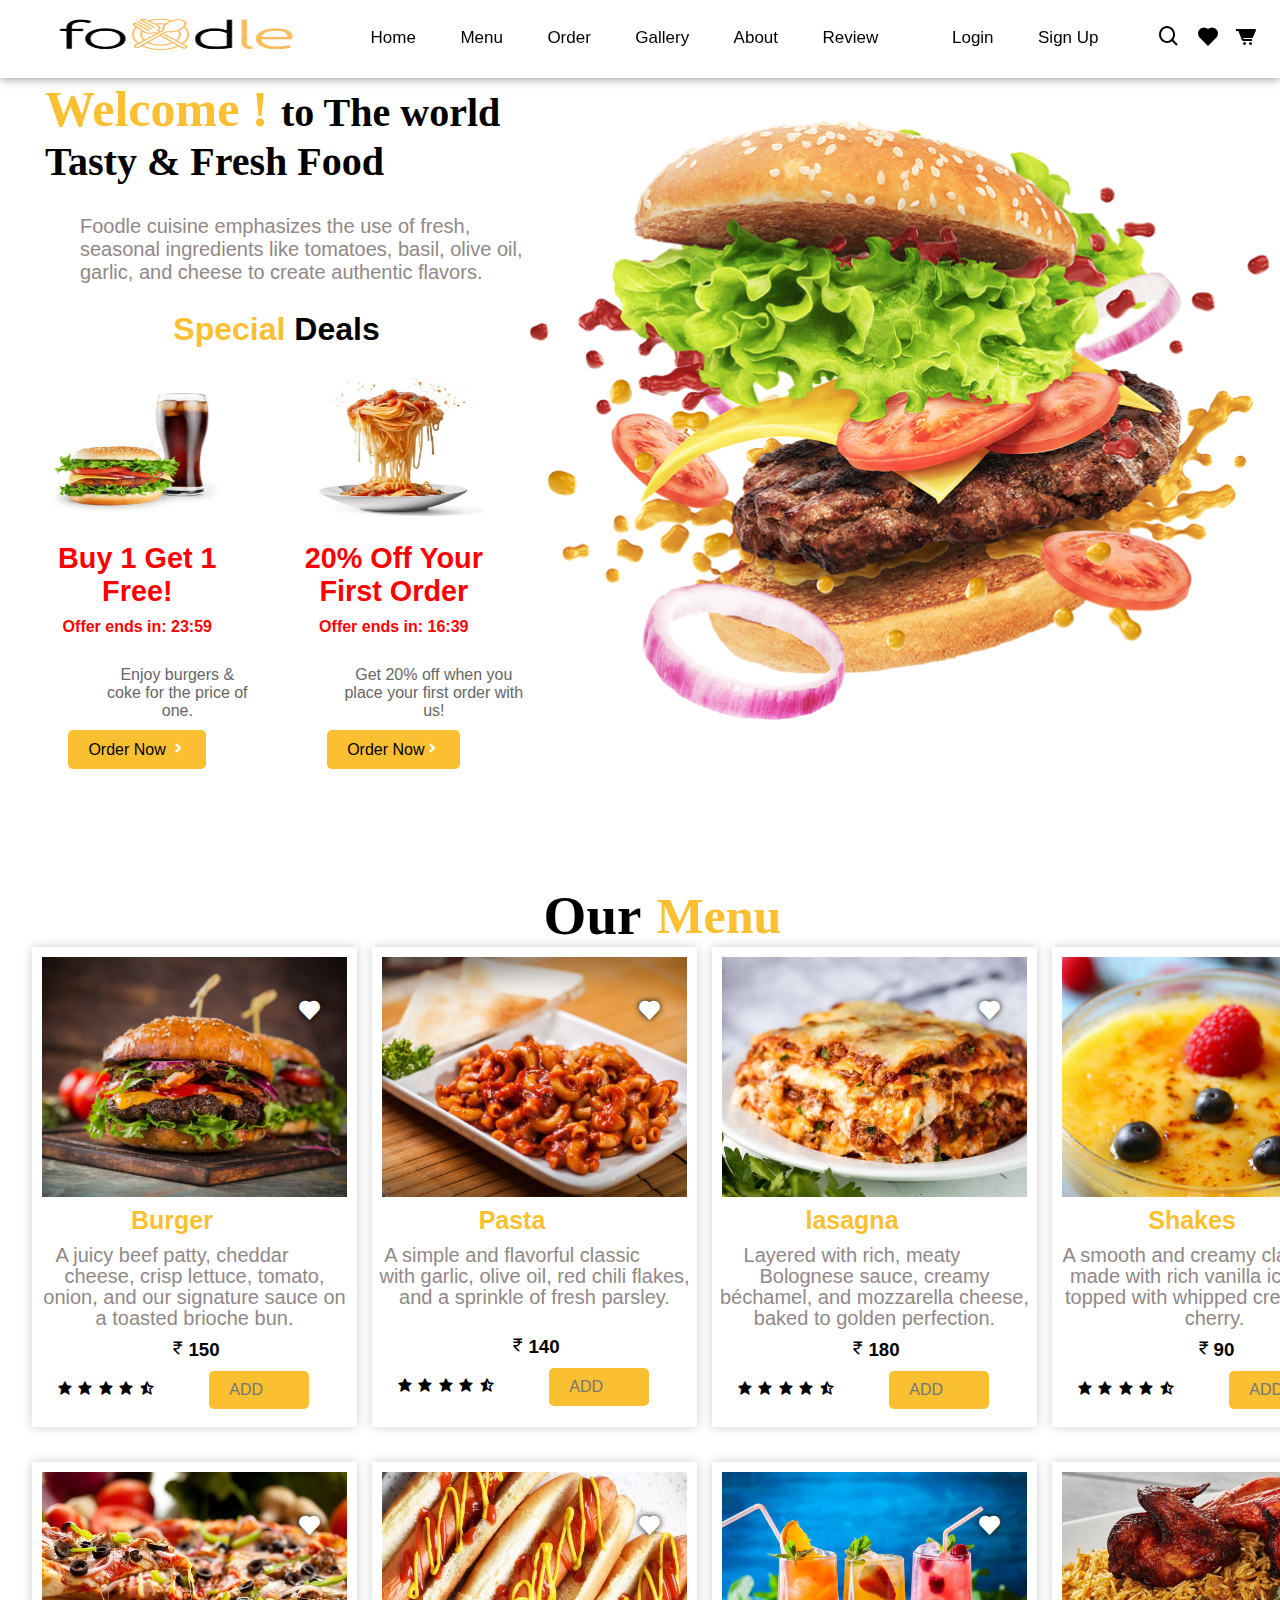
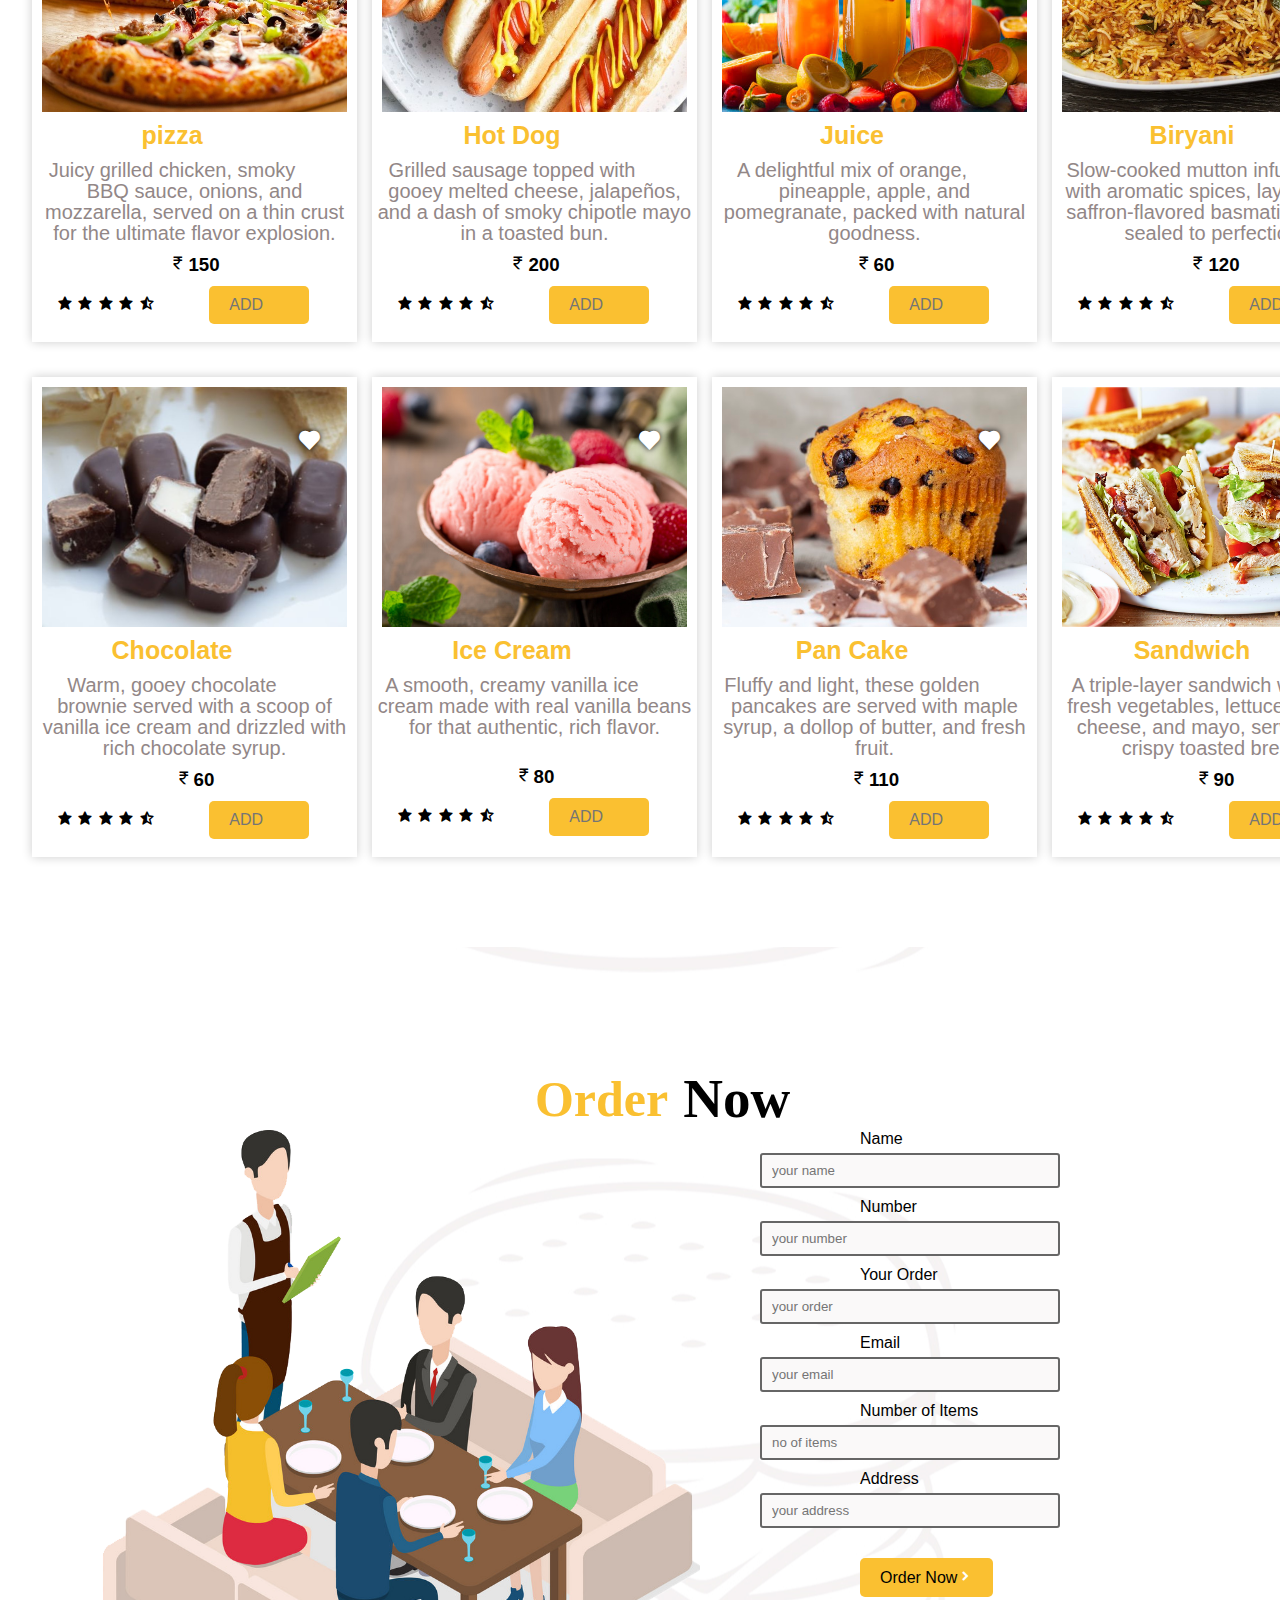
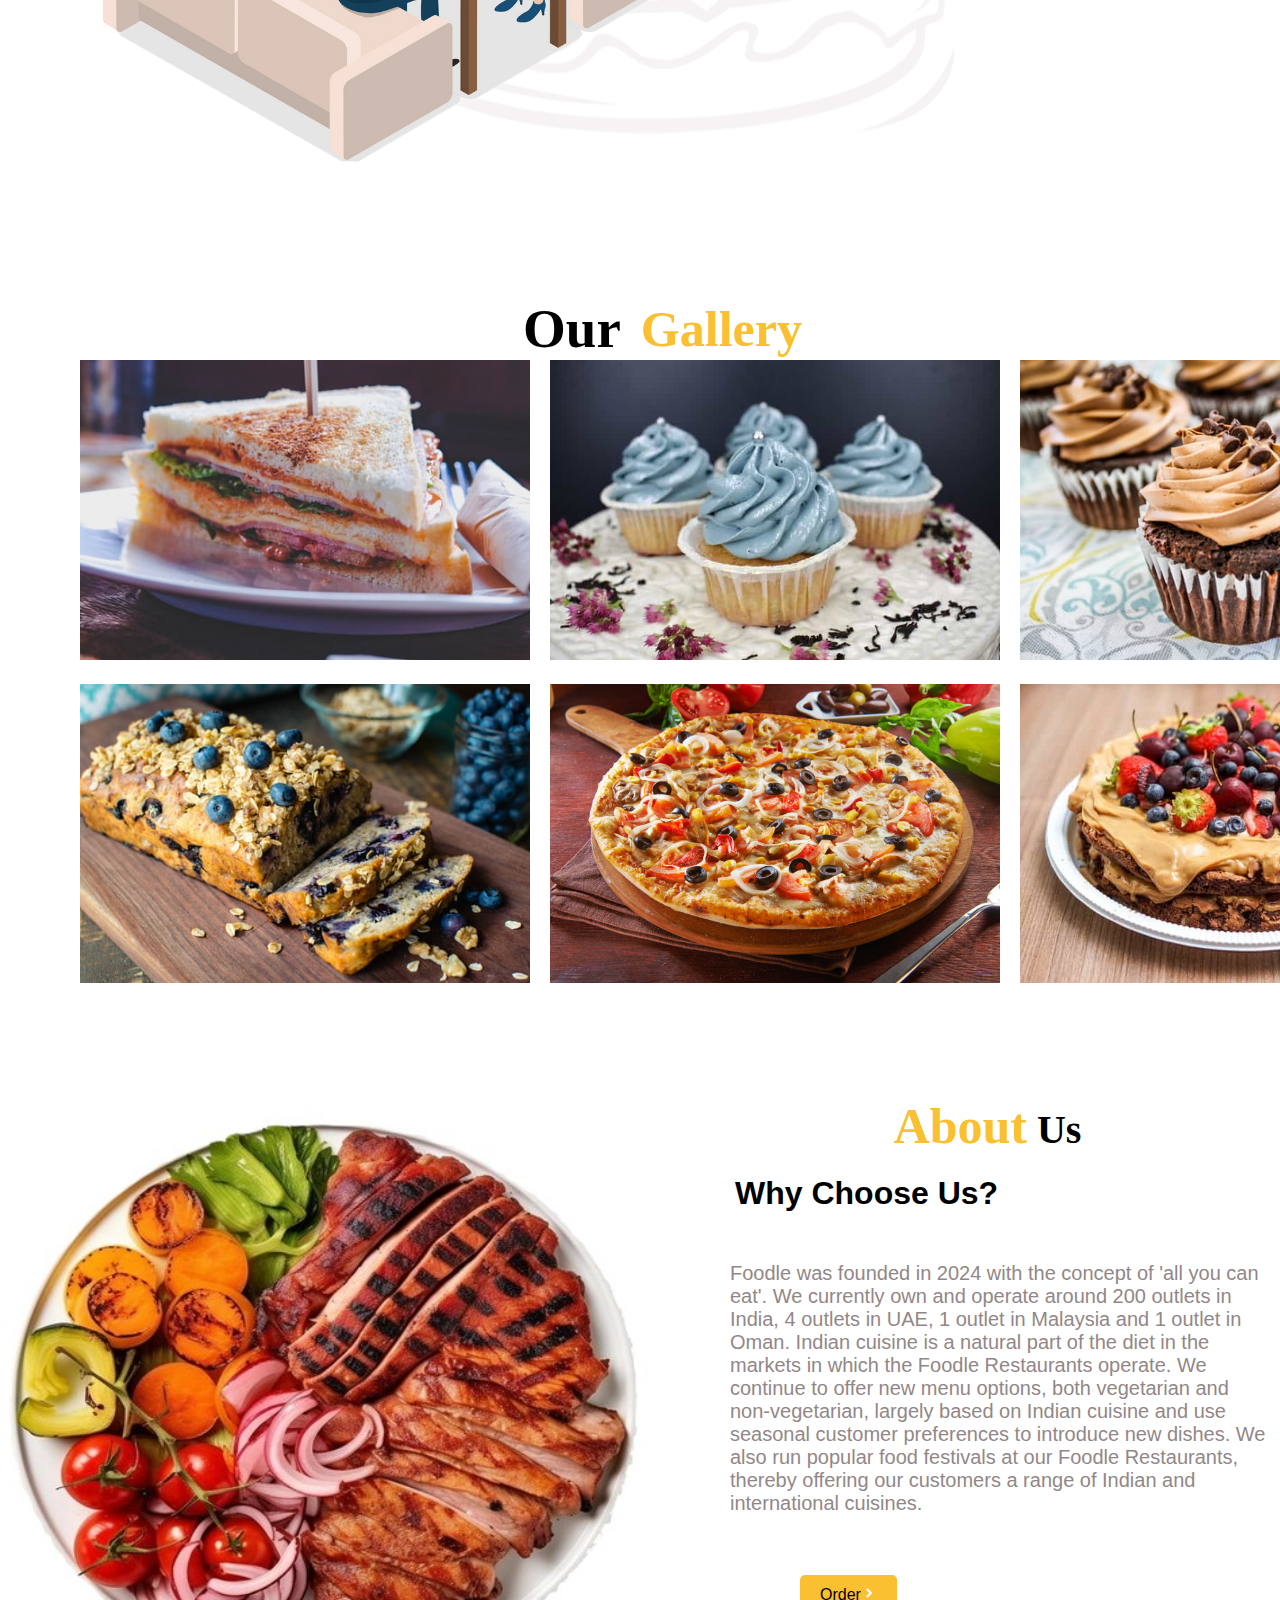
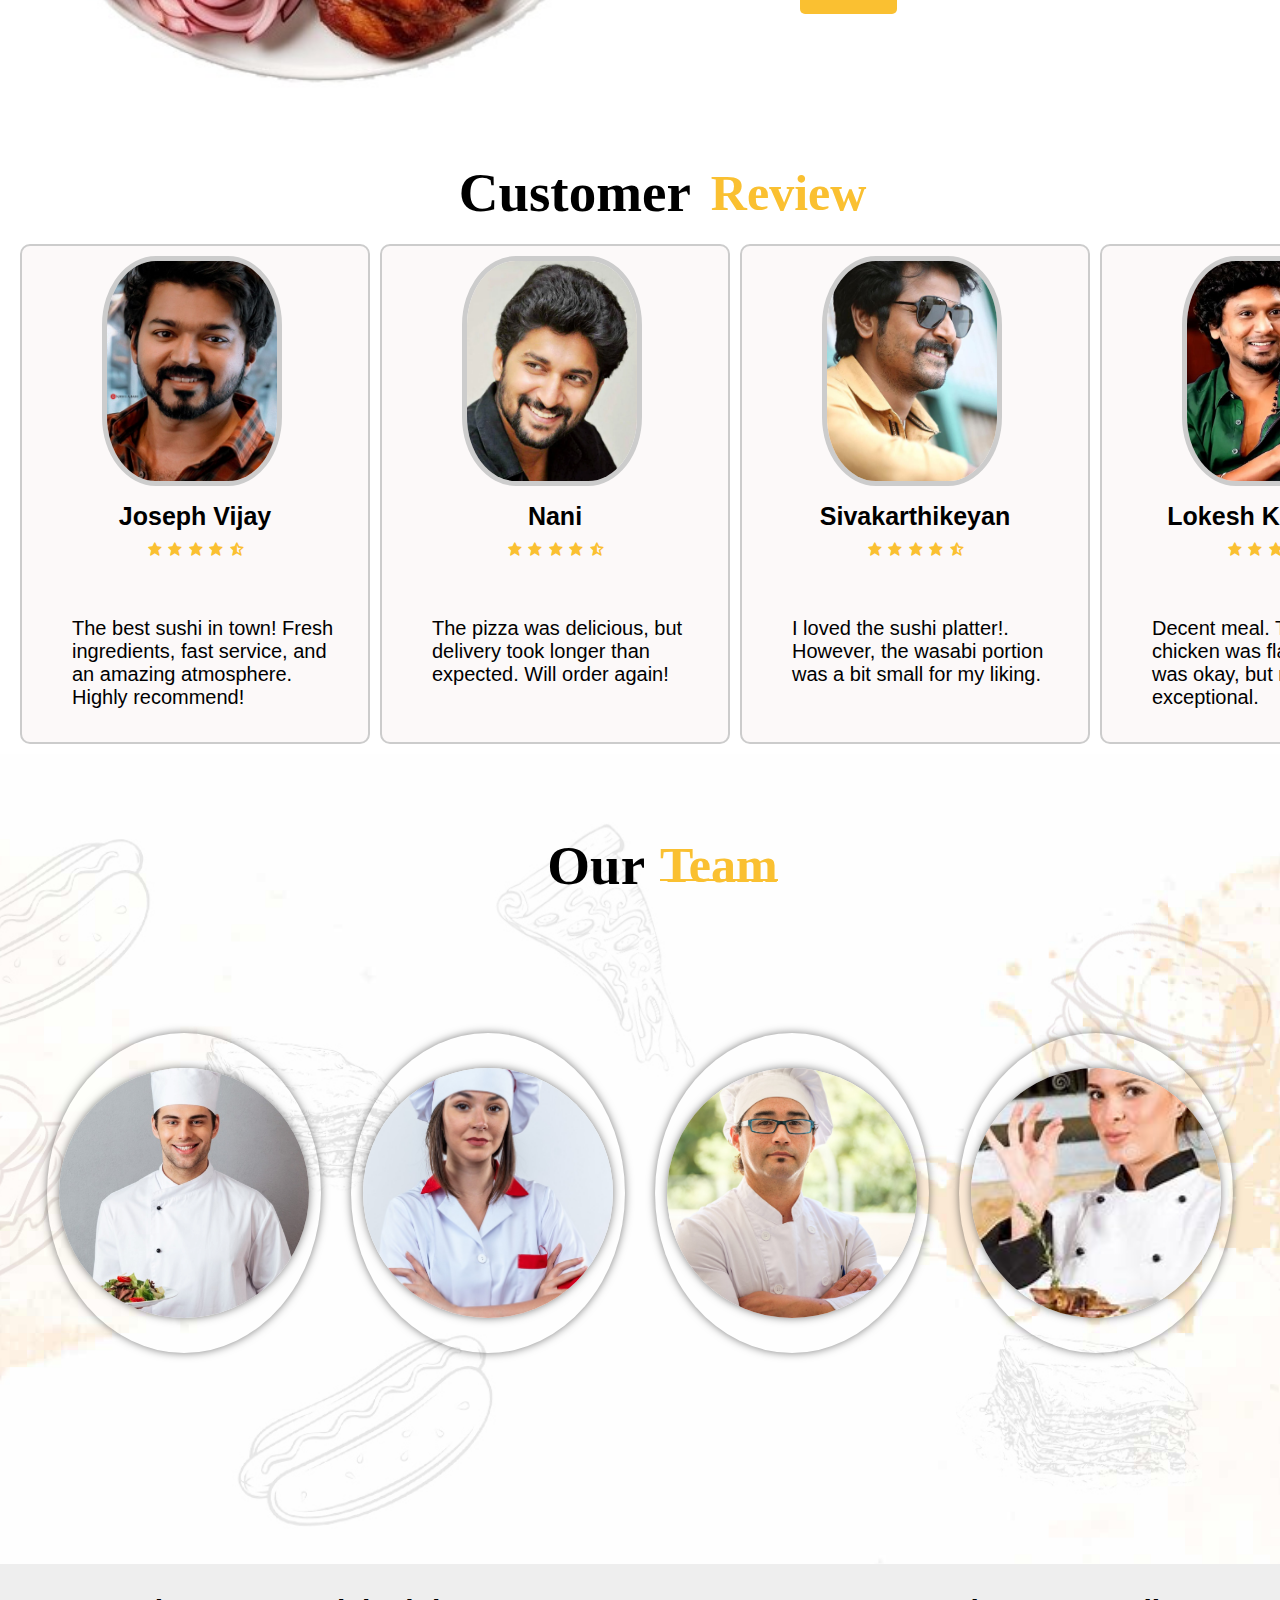
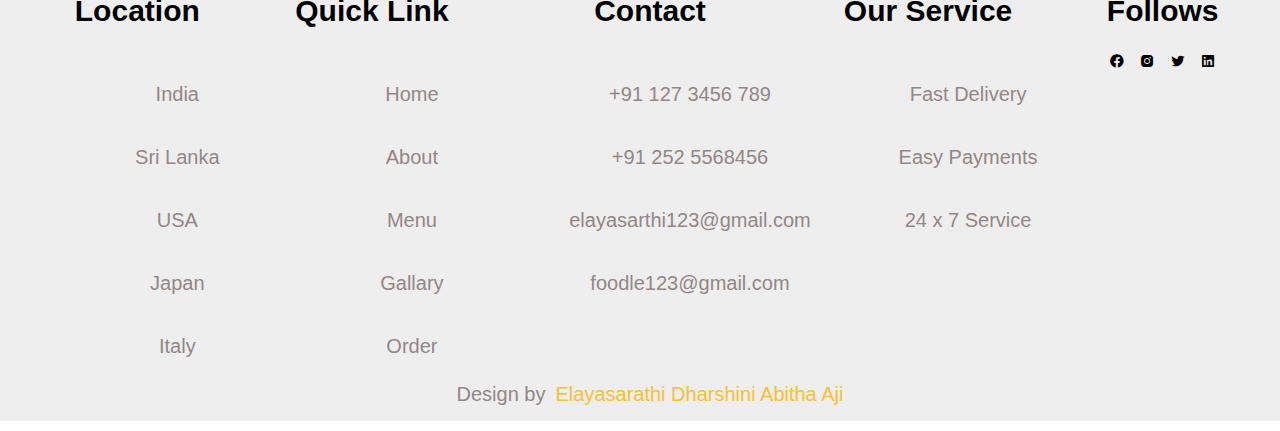
==== commit c627eeb2: "Add files via upload" ====
--- a/index.html
+++ b/index.html
@@ -16,11 +16,12 @@
             </div>
             <ul>
                 <li><a href="#home">Home</a></li>
+                <li><a href="#menu">Menu</a></li>
+                <li><a href="#order">Order</a></li>
+                <li><a href="#gallery">Gallery</a></li>
                 <li><a href="#about">About</a></li>
-                <li><a href="#menu">Menu</a></li>
-                <li><a href="#gallery">Gallery</a></li>
                 <li><a href="#review">Review</a></li>
-                <li><a href="#order">Order</a></li>
+                
             </ul>
             <div>
                 <ul>
@@ -29,9 +30,9 @@
                 </ul>
              </div>
              <div class="nav-icon">
-                <span><i class='bx bx-search'></i></span>
-                <span><i class='bx bxs-heart'></i></span>
-                <span><i class='bx bxs-cart-alt'></i></span>
+                <a><span><i class='bx bx-search'></i></span></a>
+                <a href="favorites.html"><span><i class='bx bxs-heart'></i></span></a>
+                <a><span><i class='bx bxs-cart-alt'></i></span></a>
              </div>
              
         </nav>
@@ -39,7 +40,7 @@
     
         <div class="main">
             <div class="main-text">
-                <h1> <span>Welcome ! </span>to The world Testy & Fresh Food
+                <h1> <span>Welcome ! </span>to The world Tasty & Fresh Food
                 </h1> 
                 <p>
                         Foodle cuisine emphasizes the use of fresh, seasonal ingredients like tomatoes, basil, olive oil, garlic, and cheese to create authentic flavors.
@@ -54,8 +55,9 @@
 
                            <div class="deal-text">
                               <h3>Buy 1 Get 1 Free!</h3>
+                              <h4>Offer ends in: <span class="timer" data-time="1440"></span></h4>
                               <p>Enjoy burgers & coke for the price of one.</p>
-                              <button class="cta-btn">Order Now <i class='bx bxs-chevron-right'></i></button>
+                              <button class="cta-btn"><a href="#order">Order Now</a> <i class='bx bxs-chevron-right'></i></button>
                               
                             </div>
 
@@ -66,8 +68,9 @@
                             <img src="image/food2.jpg" alt="20% Off on Your First Order">
                             <div class="deal-text">
                                 <h3>20% Off Your First Order</h3>
+                                <h4>Offer ends in: <span class="timer" data-time="1000"></span></h4>
                                 <p>Get 20% off when you place your first order with us!</p>
-                                 <button class="cta-btn">Claim Offer<i class='bx bxs-chevron-right'></i></button>
+                                 <button class="cta-btn"><a href="#order">Order Now</a><i class='bx bxs-chevron-right'></i></button>
                                  
                             </div>
                         </div>
@@ -83,23 +86,7 @@
  
     </section>
 
-    <!--About-->
-    <div class="about" id="about">
-        <div class="about-container">
-            <div class="about-img">
-                <img src="image/food.jpg">
-            </div>
-            <div class="about-text">
-                <h1><span style="color: #fac031;">About</span> Us</h1>
-                <h3>Why Choose Us?</h3>
-                <p>Foodle was founded in 2024 with the concept of 'all you can eat'. We currently own and operate around 200 outlets in India, 4 outlets in UAE, 1 outlet in Malaysia and 1 outlet in Oman.
-
-                    Indian cuisine is a natural part of the diet in the markets in which the Foodle Restaurants operate. We continue to offer new menu options, both vegetarian and non-vegetarian, largely based on Indian cuisine and use seasonal customer preferences to introduce new dishes. We also run popular food festivals at our Foodle Restaurants, thereby offering our customers a range of Indian and international cuisines.
-                </p>
-                <button class="cta-btn" id="about-btn">Order<i class='bx bxs-chevron-right'></i></button>
-            </div>
-        </div>
-    </div>
+  
 
 
     <!--menu-->
@@ -126,7 +113,7 @@
                       <i class='bx bxs-star' ></i>
                       <i class='bx bxs-star' ></i>
                       <i class='bx bxs-star-half' ></i>
-                      <button class="cta-btn" id="menu-btn">Order Now<i class='bx bxs-chevron-right'></i></button>
+                      <input  class="cta-btn"id="menu-btn" placeholder="ADD" type="number">
                     </div>
                     
             
@@ -154,7 +141,7 @@
                       <i class='bx bxs-star' ></i>
                       <i class='bx bxs-star-half' ></i>
                     
-                      <button class="cta-btn" id="menu-btn">Order Now<i class='bx bxs-chevron-right'></i></button>
+                      <input  class="cta-btn"id="menu-btn" placeholder="ADD" type="number">
                     </div>
                 </div>
             </div>
@@ -180,7 +167,7 @@
                       <i class='bx bxs-star' ></i>
                       <i class='bx bxs-star-half' ></i>
                     
-                      <button class="cta-btn" id="menu-btn">Order Now<i class='bx bxs-chevron-right'></i></button>
+                      <input  class="cta-btn"id="menu-btn" placeholder="ADD" type="number">
                     </div>
                 </div>
             </div>
@@ -205,7 +192,7 @@
                       <i class='bx bxs-star' ></i>
                       <i class='bx bxs-star-half' ></i>
                     
-                      <button class="cta-btn" id="menu-btn">Order Now<i class='bx bxs-chevron-right'></i></button>
+                      <input  class="cta-btn"id="menu-btn" placeholder="ADD" type="number">
                     </div>
                 </div>
             </div>
@@ -230,7 +217,7 @@
                       <i class='bx bxs-star' ></i>
                       <i class='bx bxs-star-half' ></i>
                 
-                      <button class="cta-btn" id="menu-btn">Order Now<i class='bx bxs-chevron-right'></i></button>
+                      <input  class="cta-btn"id="menu-btn" placeholder="ADD" type="number">
                     </div>
                 </div>
             </div>
@@ -255,7 +242,7 @@
                       <i class='bx bxs-star' ></i>
                       <i class='bx bxs-star-half' ></i>
                     
-                      <button class="cta-btn" id="menu-btn">Order Now<i class='bx bxs-chevron-right'></i></button>
+                      <input  class="cta-btn"id="menu-btn" placeholder="ADD" type="number">
                     </div>
                 </div>
             </div>
@@ -279,7 +266,7 @@
                       <i class='bx bxs-star' ></i>
                       <i class='bx bxs-star-half' ></i>
                     
-                      <button class="cta-btn" id="menu-btn">Order Now<i class='bx bxs-chevron-right'></i></button>
+                      <input  class="cta-btn"id="menu-btn" placeholder="ADD" type="number">
                     </div>
                 </div>
             </div>
@@ -304,7 +291,7 @@
                       <i class='bx bxs-star' ></i>
                       <i class='bx bxs-star-half' ></i>
                     
-                      <button class="cta-btn" id="menu-btn">Order Now<i class='bx bxs-chevron-right'></i></button>
+                      <input  class="cta-btn"id="menu-btn" placeholder="ADD" type="number">
                     </div>
                 </div>
             </div>
@@ -329,7 +316,7 @@
                       <i class='bx bxs-star' ></i>
                       <i class='bx bxs-star-half' ></i>
                     
-                      <button class="cta-btn" id="menu-btn">Order Now<i class='bx bxs-chevron-right'></i></button>
+                      <input  class="cta-btn"id="menu-btn" placeholder="ADD" type="number">
                     </div>
                 </div>
             </div>
@@ -356,7 +343,7 @@
                       <i class='bx bxs-star' ></i>
                       <i class='bx bxs-star-half' ></i>
                     
-                      <button class="cta-btn" id="menu-btn">Order Now<i class='bx bxs-chevron-right'></i></button>
+                      <input  class="cta-btn"id="menu-btn" placeholder="ADD" type="number">
                     </div>
                 </div>
             </div>
@@ -381,19 +368,19 @@
                       <i class='bx bxs-star' ></i>
                       <i class='bx bxs-star-half' ></i>
                     
-                      <button class="cta-btn" id="menu-btn">Order Now<i class='bx bxs-chevron-right'></i></button>
+                      <input  class="cta-btn"id="menu-btn" placeholder="ADD" type="number">
                     </div>
                 </div>
             </div>
 
             <!-- menu 12 -->
 
-            <div class="menu-card">
+            <div class="menu-card" data-id="item1">
                 <div class="menu-img">
                     <img src="image/sandwich.jpg">
                 </div>
                 <div class="menu-icon">
-                   <i><i class='bx bxs-heart' ></i></i>
+                   <i><i class='bx bxs-heart favorite-icon' ></i></i>
                 </div>
             
                 <div class="menu-text">
@@ -407,13 +394,56 @@
                       <i class='bx bxs-star' ></i>
                       <i class='bx bxs-star-half' ></i>
                     
-                      <button class="cta-btn" id="menu-btn">Order Now<i class='bx bxs-chevron-right'></i></button>
+                      <input  class="cta-btn"id="menu-btn" placeholder="ADD" type="number">
                     </div>
                 </div>
             </div>
         </div>
     </div>
     
+    <!-- order-->
+
+    <div class="order" id="order">
+        <h1><span>Order</span>Now</h1>
+        <div class="order-main">
+            <div class="order-img">
+                <img src="image/order_image.png">
+            </div>
+            <form class="form" action="pay.html">
+                <div class="input">
+                    <label for="name">Name</label>
+                    <br>
+                    <input id="name" placeholder="your name">
+                </div>
+                <div class="input">
+                    <label for="number">Number</label>
+                    <br>
+                    <input type="number" id="number" placeholder="your number">
+                </div>
+                <div class="input">
+                    <label for="order">Your Order</label>
+                    <br>
+                    <input id="order" placeholder="your order">
+                </div>
+                <div class="input">
+                    <label for="email">Email</label>
+                    <br>
+                    <input id="email" placeholder="your email">
+                </div>
+                <div class="input">
+                    <label for="items">Number of Items</label>
+                    <br>
+                    <input id="items" placeholder="no of items">
+                </div>
+                <div class="input">
+                    <label for="address">Address</label>
+                    <br>
+                    <input id="address" placeholder="your address">
+                </div>
+                <button class="cta-btn" id="order-btn">Order Now<i class='bx bxs-chevron-right'></i></button>
+            </form>
+        </div>
+     </div>
     <!-- gallery-->
     <div class="gallery" id="gallery">
         <h1>Our <span>Gallery</span></h1>
@@ -422,40 +452,58 @@
                 <img src="image/gallary_1.jpg">
                 <h3>Sandwich</h3>
                 <p>A triple-layer sandwich with fresh vegetables, lettuce, tomato, cheese, and mayo, served with crispy toasted bread.</p>
-                <button class="cta-btn" id="gallery-btn">Order<i class='bx bxs-chevron-right'></i></button>
+                <button class="cta-btn" id="gallery-btn"><a href="#order">Order Now</a><i class='bx bxs-chevron-right'></i></button>
             </div>
             <div class="gallery-image">
                 <img src="image/gallary_2.jpg">
                 <h3>Cream CupCake</h3>
                 <p>Light vanilla cupcakes filled with fresh whipped cream and topped with strawberry slices or puree.</p>
-                <button class="cta-btn" id="gallery-btn">Order<i class='bx bxs-chevron-right'></i></button>
+                <button class="cta-btn" id="gallery-btn"><a href="#order">Order Now</a><i class='bx bxs-chevron-right'></i></button>
             </div>
             <div class="gallery-image">
                 <img src="image/gallary_3.jpg">
                 <h3>Chocolate CupCake</h3>
                 <p>Rich and decadent, often paired with ganache, fudge, or chocolate buttercream.</p>
-                <button class="cta-btn" id="gallery-btn">Order<i class='bx bxs-chevron-right'></i></button>
+                <button class="cta-btn" id="gallery-btn"><a href="#order">Order Now</a><i class='bx bxs-chevron-right'></i></button>
             </div>
             <br>
             <div class="gallery-image">
                 <img src="image/gallary_4.jpg">
                 <h3>Brownie</h3>
                 <p>Light and airy, with a texture closer to cake. These contain more flour and baking powder.</p>
-                <button class="cta-btn" id="gallery-btn">Order<i class='bx bxs-chevron-right'></i></button>
+                <button class="cta-btn" id="gallery-btn"><a href="#order">Order Now</a><i class='bx bxs-chevron-right'></i></button>
             </div>
             <div class="gallery-image">
                 <img src="image/gallary_5.jpg">
                 <h3>pizza</h3>
                 <p>Barbecue sauce, grilled chicken, red onions, and cilantro.</p>
-                <button class="cta-btn" id="gallery-btn">Order<i class='bx bxs-chevron-right'></i></button>
+                <button class="cta-btn" id="gallery-btn"><a href="#order">Order Now</a><i class='bx bxs-chevron-right'></i></button>
             </div>
             <div class="gallery-image">
                 <img src="image/gallary_6.jpg">
                 <h3>Fruit Brownie</h3>
                 <p>A fruit brownie is a delightful fusion of rich chocolate brownies and the refreshing sweetness of fruits.</p>
-                <button class="cta-btn" id="gallery-btn">Order<i class='bx bxs-chevron-right'></i></button>
-            </div>
-            
+                <button class="cta-btn" id="gallery-btn"><a href="#order">Order Now</a><i class='bx bxs-chevron-right'></i></button>
+            </div>
+            
+        </div>
+    </div>
+
+      <!--About-->
+      <div class="about" id="about">
+        <div class="about-container">
+            <div class="about-img">
+                <img src="image/food.jpg">
+            </div>
+            <div class="about-text">
+                <h1><span style="color: #fac031;">About</span> Us</h1>
+                <h3>Why Choose Us?</h3>
+                <p>Foodle was founded in 2024 with the concept of 'all you can eat'. We currently own and operate around 200 outlets in India, 4 outlets in UAE, 1 outlet in Malaysia and 1 outlet in Oman.
+
+                    Indian cuisine is a natural part of the diet in the markets in which the Foodle Restaurants operate. We continue to offer new menu options, both vegetarian and non-vegetarian, largely based on Indian cuisine and use seasonal customer preferences to introduce new dishes. We also run popular food festivals at our Foodle Restaurants, thereby offering our customers a range of Indian and international cuisines.
+                </p>
+                <button class="cta-btn" id="about-btn">Order<i class='bx bxs-chevron-right'></i></button>
+            </div>
         </div>
     </div>
 
@@ -576,51 +624,6 @@
         </div>
     </div>
 
-    <!-- order-->
-
-     <div class="order" id="order">
-        <h1><span>Order</span>Now</h1>
-        <div class="order-main">
-            <div class="order-img">
-                <img src="image/order_image.png">
-            </div>
-            <form action="#" class="form">
-                <div class="input">
-                    <label for="name">Name</label>
-                    <br>
-                    <input id="name" placeholder="your name">
-                </div>
-                <div class="input">
-                    <label for="number">Number</label>
-                    <br>
-                    <input type="number" id="number" placeholder="your number">
-                </div>
-                <div class="input">
-                    <label for="order">Your Order</label>
-                    <br>
-                    <input id="order" placeholder="your order">
-                </div>
-                <div class="input">
-                    <label for="email">Email</label>
-                    <br>
-                    <input id="email" placeholder="your email">
-                </div>
-                <div class="input">
-                    <label for="items">Number of Items</label>
-                    <br>
-                    <input id="items" placeholder="no of items">
-                </div>
-                <div class="input">
-                    <label for="address">Address</label>
-                    <br>
-                    <input id="address" placeholder="your address">
-                </div>
-                <button class="cta-btn" id="order-btn">Order Now<i class='bx bxs-chevron-right'></i></button>
-            </form>
-        </div>
-     </div>
-
-
          <!--Team-->
 
     <div class="team">
@@ -756,5 +759,6 @@
         <p class="end">Design by<span><i class="fa-solid fa-face-grin"></i>Elayasarathi Dharshini Abitha Aji</span></p>
 
     </footer>
+    <script src="script.js"></script>
 </body>
 </html>--- a/style.css
+++ b/style.css
@@ -142,7 +142,7 @@
 .cta-btn{
     padding: 10px 20px;
     background-color: #fac031;
-    color: white;
+    color: black;
     border: none;
     border-radius: 5px;
     font-size: 1rem;
@@ -162,7 +162,7 @@
 
 .cta-btn:hover{
     color:black;
-    background-color:white;
+    background-color:#ae7f06;
 }
 .deal-text{
     padding:5px;
@@ -170,11 +170,16 @@
 .deal-banner h3{
     font-size:1.8rem;
     margin:10px;
-    color:#ff6b6b;
+    color:red;
 }
 .deal-banner p{
     font-size:1rem;
     color:  #666;
+    
+}
+.deal-banner h4{
+    margin: top 0px;
+    color:red;
 }
 
 /* about */
@@ -264,7 +269,8 @@
     border-radius:7px;
     transition:0.3s;
 }
-.menu .menu-box .menu-card:hover .menu-icon{
+/* menu:hover */
+.menu .menu-box .menu-card .menu-icon{
     position:relative;
     top:-220px;
     right:20px;
@@ -309,6 +315,12 @@
 }
 #menu-btn{
     margin-left:50px;
+    width:100px;
+    color:black;
+
+}
+#menu-btn :hover{
+    background-color:#ae7f06;
 }
 
 
@@ -380,6 +392,7 @@
 .gallery-image:hover #gallery-btn{
     opacity:1;
 }
+
 
 
 /* review */
@@ -714,4 +727,10 @@
 ::-webkit-scrollbar-thumb{
     background: #fac031;
     border-radius: 15px;
-}+}
+a{
+    text-decoration: none;
+    color:black;
+}
+
+
